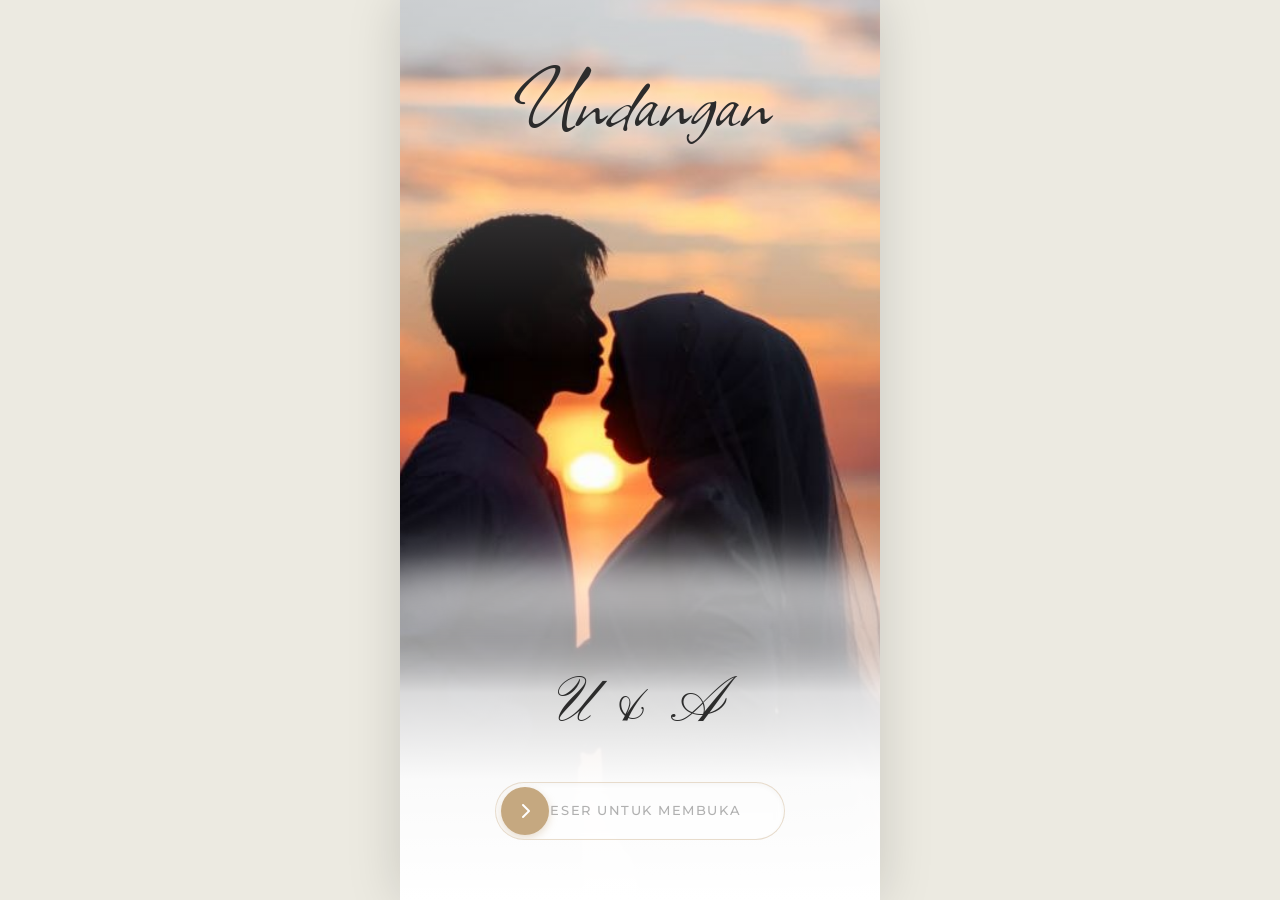
==== index.html @ cdc15b33 "Add files via upload" ====
<!DOCTYPE html>
<html lang="id">
<head>
  <meta charset="UTF-8">
  <meta name="viewport" content="width=device-width, initial-scale=1.0">
  <title>Undangan Pernikahan Ucil & Ainun</title>
  
  <!-- SEO Meta Tags -->
  <meta name="description" content="Undangan Pernikahan Digital Ucil & Ainun. Nuansa putih bersih, elegan, dan estetik.">
  <meta name="keywords" content="Undangan Digital, Pernikahan Ucil Ainun, Undangan Estetik, Undangan Mewah">
  <meta name="author" content="Antigravity">
  
  <!-- Google Fonts -->
  <link rel="preconnect" href="https://fonts.googleapis.com">
  <link rel="preconnect" href="https://fonts.gstatic.com" crossorigin>
  <link href="https://fonts.googleapis.com/css2?family=Allison&family=Cormorant+Garamond:ital,wght@0,300;0,400;0,500;0,600;0,700;1,400&family=Montserrat:wght@200;300;400;500;600&family=Pinyon+Script&display=swap" rel="stylesheet">
  
  <!-- FontAwesome Icons -->
  <link rel="stylesheet" href="https://cdnjs.cloudflare.com/ajax/libs/font-awesome/6.4.0/css/all.min.css">
  
  <!-- AOS CSS (Animate On Scroll) -->
  <link href="https://unpkg.com/aos@2.3.1/dist/aos.css" rel="stylesheet">
  
  <!-- Custom CSS -->
  <link rel="stylesheet" href="style.css">
</head>
<body>
  <div class="app-container">

    <!-- Background Music -->
  <audio id="bg-music" loop>
    <source src="https://cdn.pixabay.com/audio/2022/05/27/audio_1808b26d8b.mp3" type="audio/mp3">
    Browser Anda tidak mendukung elemen audio.
  </audio>

  <!-- Floating Music Toggle Button -->
  <button id="music-toggle" class="music-btn hidden" aria-label="Mute/Unmute Musik">
    <i class="fas fa-music"></i>
  </button>

  <!-- ==================== COVER 1 ==================== -->
  <div id="cover-1" class="cover-screen">
    <!-- Close-up Background Image (g11.jpg) -->
    <div class="cover-bg" style="background-image: url('g11.jpg');"></div>
    <div class="cover-overlay-top"></div>
    
    <div class="cover-content-top">
      <h1 class="brittany-text animate-fade-in">Undangan</h1>
    </div>
    
    <!-- White Transparent Blur Bottom Sheet -->
    <div class="cover-bottom-sheet">
      <div class="initials-container">
        <h2 class="serif-text-initials">U & A</h2>
      </div>
      <div class="swipe-container">
        <div class="swipe-track" id="swipe-track">
          <div class="swipe-handle" id="swipe-handle">
            <i class="fas fa-chevron-right"></i>
          </div>
          <span class="swipe-text">Geser untuk membuka</span>
        </div>
      </div>
    </div>
  </div>

  <!-- ==================== COVER 2 ==================== -->
  <div id="cover-2" class="cover-screen hidden">
    <!-- Background Slideshow (g12.jpg, g13.jpg, g14.jpg) without transparent overlay -->
    <div class="cover-slideshow">
      <div class="cover-slide active" style="background-image: url('g12.jpg');"></div>
      <div class="cover-slide" style="background-image: url('g13.jpg');"></div>
      <div class="cover-slide" style="background-image: url('g14.jpg');"></div>
    </div>
    
    <div class="cover-content-full cover-2-content">
      <div class="cover-2-top">
        <span class="wedding-subtitle">THE WEDDING OF</span>
        <h1 class="wedding-title-serif">Ucil & Ainun</h1>
      </div>
      
      <div class="cover-2-bottom">
        <span class="guest-to">Kepada Yth. Bapak/Ibu/Saudara/i:</span>
        <h3 id="guest-name" class="guest-name-text-simple">Tamu Undangan</h3>
        
        <button id="btn-open-invitation" class="btn-primary btn-small animate-pulse-gentle">
          <i class="far fa-envelope-open"></i> Buka Undangan
        </button>
      </div>
    </div>
  </div>

  <!-- ==================== MAIN CONTENT ==================== -->
  <main id="main-invitation" class="main-container hidden">

    <!-- HERO SECTION (Elegant Transition Welcome Banner) -->
    <section class="hero-section">
      <div class="hero-bg" style="background-image: url('g12.jpg');"></div>
      <div class="hero-overlay"></div>
      <div class="hero-content" data-aos="fade-up" data-aos-duration="1500">
        <span class="hero-date">27 . 09 . 2026</span>
        <h2 class="hero-names">Ucil & Ainun</h2>
        <p class="hero-tagline">We Are Getting Married</p>
        <a href="#profile" class="scroll-down-indicator">
          <i class="fas fa-angle-double-down"></i>
        </a>
      </div>
    </section>

    <!-- SECTION 1: QUOTES -->
    <section class="section-padding quotes-section text-center">
      <div class="container-small">
        <div class="quotes-ornament" data-aos="fade-up">
          <i class="fas fa-quote-left gold-icon"></i>
        </div>
        <p class="quotes-arabic" data-aos="fade-up" data-aos-delay="100">
          وَمِنْ اٰيٰtِهٖٓ اَنْ خَلَقَ لَكُmْ مِّنْ اَنْفُسِكُmْ اَزْوَاجًا لِّتَسْكُنُوْٓا اِلَيْهَا وَجَعَلَ بَيْنَهُmْ مَّوَدَّةً وَّرَحْمَةً ۗ اِنَّ فِيْ ذٰلِكَ لَاٰيٰتٍ لِّقَوْmٍ يَّتَفَكَّرُوْنَ
        </p>
        <p class="quotes-translation" data-aos="fade-up" data-aos-delay="200">
          "Dan di antara tanda-tanda kekuasaan-Nya ialah Dia menciptakan untukmu isteri-isteri dari jenismu sendiri, supaya kamu cenderung dan merasa tenteram kepadanya, dan dijadikan-Nya diantaramu rasa kasih dan sayang. Sesungguhnya pada yang demikian itu benar-benar terdapat tanda-tanda bagi kaum yang berfikir."
        </p>
        <span class="quotes-author" data-aos="fade-up" data-aos-delay="300">QS. Ar-Rum: 21</span>
      </div>
    </section>

    <!-- SECTION 2: PROFIL MEMPELAI -->
    <section class="section-padding profile-section bg-light" id="profile">
      <div class="container">
        <div class="section-header text-center" data-aos="fade-up">
          <h2 class="serif-title">Mempelai</h2>
          <p class="section-subtitle">Assalamu’alaikum Warahmatullahi Wabarakatuh. Dengan memohon rahmat dan ridho Allah SWT, kami bermaksud mengundang Bapak/Ibu/Saudara/i ke acara pernikahan kami.</p>
        </div>

        <div class="row couple-row">
          <!-- GROOM -->
          <div class="col-couple" data-aos="fade-right" data-aos-duration="1200">
            <div class="couple-card">
              <div class="couple-img-wrapper">
                <img src="groom.jpg" alt="Mempelai Pria" class="couple-img">
              </div>
              <div class="couple-details text-center">
                <h3 class="couple-name">Ucil Pratama</h3>
                <p class="couple-parents">Putra Pertama dari:</p>
                <p class="parents-name">Bapak Junaidi & Ibu Sarah</p>
                <a href="#" class="social-link" aria-label="Instagram Groom"><i class="fab fa-instagram"></i> @ucil_pratama</a>
              </div>
            </div>
          </div>

          <!-- AMPERSAND DECORATION -->
          <div class="col-ampersand text-center" data-aos="zoom-in" data-aos-delay="300">
            <span class="ampersand">&</span>
          </div>

          <!-- BRIDE -->
          <div class="col-couple" data-aos="fade-left" data-aos-duration="1200">
            <div class="couple-card">
              <div class="couple-img-wrapper">
                <!-- Using g15.jpg as Bride Portrait -->
                <img src="g15.jpg" alt="Mempelai Wanita" class="couple-img">
              </div>
              <div class="couple-details text-center">
                <h3 class="couple-name">Ainun Lestari</h3>
                <p class="couple-parents">Putri Kedua dari:</p>
                <p class="parents-name">Bapak Hermawan & Ibu Aminah</p>
                <a href="#" class="social-link" aria-label="Instagram Bride"><i class="fab fa-instagram"></i> @ainun_lestari</a>
              </div>
            </div>
          </div>
        </div>
      </div>
    </section>

    <!-- SECTION 3: DETAIL ACARA -->
    <section class="section-padding event-section" id="event">
      <div class="container">
        <div class="section-header text-center" data-aos="fade-up">
          <h2 class="serif-title">Acara & Waktu</h2>
          <div class="gold-divider-small"></div>
        </div>

        <!-- COUNTDOWN -->
        <div class="countdown-container" data-aos="zoom-in" data-aos-duration="1000">
          <h3 class="countdown-title">Menuju Hari Bahagia</h3>
          <div class="countdown-grid" id="countdown-timer">
            <div class="countdown-box">
              <span class="number" id="days">00</span>
              <span class="label">Hari</span>
            </div>
            <div class="countdown-box">
              <span class="number" id="hours">00</span>
              <span class="label">Jam</span>
            </div>
            <div class="countdown-box">
              <span class="number" id="minutes">00</span>
              <span class="label">Menit</span>
            </div>
            <div class="countdown-box">
              <span class="number" id="seconds">00</span>
              <span class="label">Detik</span>
            </div>
          </div>
        </div>

        <div class="row event-row">
          <!-- AKAD NIKAH -->
          <div class="col-event" data-aos="fade-up" data-aos-delay="100">
            <div class="event-card">
              <div class="event-icon">
                <i class="fas fa-heart"></i>
              </div>
              <h3 class="event-title">Akad Nikah</h3>
              <div class="event-line"></div>
              
              <div class="event-info-item">
                <i class="far fa-calendar-alt"></i>
                <span>Minggu, 27 September 2026</span>
              </div>
              
              <div class="event-info-item">
                <i class="far fa-clock"></i>
                <span>08.00 - 10.00 WIB</span>
              </div>
              
              <div class="event-info-item">
                <i class="fas fa-map-marker-alt"></i>
                <span>Masjid Agung Baiturrahman<br>Jl. Melati No. 45, Jakarta Pusat</span>
              </div>
              
              <div class="event-buttons">
                <a href="https://maps.app.goo.gl/u5K84XN7aQZ13B8v9" target="_blank" rel="noopener noreferrer" class="btn-outline">
                  <i class="fas fa-map-marked-alt"></i> Peta Google
                </a>
              </div>
            </div>
          </div>

          <!-- RESEPSI PERNIKAHAN -->
          <div class="col-event" data-aos="fade-up" data-aos-delay="200">
            <div class="event-card featured">
              <div class="event-icon">
                <i class="fas fa-ring"></i>
              </div>
              <h3 class="event-title">Resepsi</h3>
              <div class="event-line"></div>
              
              <div class="event-info-item">
                <i class="far fa-calendar-alt"></i>
                <span>Minggu, 27 September 2026</span>
              </div>
              
              <div class="event-info-item">
                <i class="far fa-clock"></i>
                <span>11.00 - 16.00 WIB</span>
              </div>
              
              <div class="event-info-item">
                <i class="fas fa-map-marker-alt"></i>
                <span>Grand Ballroom Elegant Mansion<br>Jl. Senopati Raya No. 12, Jakarta Selatan</span>
              </div>
              
              <div class="event-buttons">
                <a href="https://maps.app.goo.gl/u5K84XN7aQZ13B8v9" target="_blank" rel="noopener noreferrer" class="btn-primary-event">
                  <i class="fas fa-map-marked-alt"></i> Peta Google
                </a>
                <a href="https://calendar.google.com/calendar/render?action=TEMPLATE&text=Pernikahan+Ucil+%26+Ainun&dates=20260927T010000Z/20260927T090000Z&details=Selamat+datang+di+pernikahan+kami&location=Grand+Ballroom+Elegant+Mansion" target="_blank" class="btn-outline-event">
                  <i class="far fa-calendar-plus"></i> Ingatkan Saya
                </a>
              </div>
            </div>
          </div>
        </div>
      </div>
    </section>

    <!-- SECTION 4: GALERI FOTO ESTETIK -->
    <section class="section-padding gallery-section bg-light" id="gallery">
      <div class="container">
        <div class="section-header text-center" data-aos="fade-up">
          <h2 class="serif-title">Galeri Bahagia</h2>
          <p class="section-subtitle">Momen manis sebelum hari bahagia kami</p>
        </div>

        <!-- MASONRY GRID GALLERY -->
        <div class="gallery-grid">
          <!-- g1.jpg -->
          <div class="gallery-item" data-aos="zoom-in" data-aos-delay="100">
            <img src="g1.jpg" alt="Foto Galeri 1" class="gallery-img">
            <div class="gallery-overlay">
              <i class="fas fa-search-plus"></i>
            </div>
          </div>
          <!-- g2.jpg -->
          <div class="gallery-item" data-aos="zoom-in" data-aos-delay="200">
            <img src="g2.jpg" alt="Foto Galeri 2" class="gallery-img">
            <div class="gallery-overlay">
              <i class="fas fa-search-plus"></i>
            </div>
          </div>
          <!-- g3.jpg -->
          <div class="gallery-item" data-aos="zoom-in" data-aos-delay="300">
            <img src="g3.jpg" alt="Foto Galeri 3" class="gallery-img">
            <div class="gallery-overlay">
              <i class="fas fa-search-plus"></i>
            </div>
          </div>
          <!-- g4.jpg -->
          <div class="gallery-item" data-aos="zoom-in" data-aos-delay="100">
            <img src="g4.jpg" alt="Foto Galeri 4" class="gallery-img">
            <div class="gallery-overlay">
              <i class="fas fa-search-plus"></i>
            </div>
          </div>
          <!-- g5.jpg -->
          <div class="gallery-item" data-aos="zoom-in" data-aos-delay="200">
            <img src="g5.jpg" alt="Foto Galeri 5" class="gallery-img">
            <div class="gallery-overlay">
              <i class="fas fa-search-plus"></i>
            </div>
          </div>
          <!-- g6.jpg -->
          <div class="gallery-item" data-aos="zoom-in" data-aos-delay="300">
            <img src="g6.jpg" alt="Foto Galeri 6" class="gallery-img">
            <div class="gallery-overlay">
              <i class="fas fa-search-plus"></i>
            </div>
          </div>
          <!-- g7.jpg -->
          <div class="gallery-item" data-aos="zoom-in" data-aos-delay="100">
            <img src="g7.jpg" alt="Foto Galeri 7" class="gallery-img">
            <div class="gallery-overlay">
              <i class="fas fa-search-plus"></i>
            </div>
          </div>
          <!-- g8.jpg -->
          <div class="gallery-item" data-aos="zoom-in" data-aos-delay="200">
            <img src="g8.jpg" alt="Foto Galeri 8" class="gallery-img">
            <div class="gallery-overlay">
              <i class="fas fa-search-plus"></i>
            </div>
          </div>
          <!-- g9.jpg -->
          <div class="gallery-item" data-aos="zoom-in" data-aos-delay="300">
            <img src="g9.jpg" alt="Foto Galeri 9" class="gallery-img">
            <div class="gallery-overlay">
              <i class="fas fa-search-plus"></i>
            </div>
          </div>
          <!-- g10.jpg -->
          <div class="gallery-item" data-aos="zoom-in" data-aos-delay="100">
            <img src="g10.jpg" alt="Foto Galeri 10" class="gallery-img">
            <div class="gallery-overlay">
              <i class="fas fa-search-plus"></i>
            </div>
          </div>
          <!-- g13.jpg -->
          <div class="gallery-item" data-aos="zoom-in" data-aos-delay="200">
            <img src="g13.jpg" alt="Foto Galeri 11" class="gallery-img">
            <div class="gallery-overlay">
              <i class="fas fa-search-plus"></i>
            </div>
          </div>
          <!-- g14.jpg -->
          <div class="gallery-item" data-aos="zoom-in" data-aos-delay="300">
            <img src="g14.jpg" alt="Foto Galeri 12" class="gallery-img">
            <div class="gallery-overlay">
              <i class="fas fa-search-plus"></i>
            </div>
          </div>
        </div>
      </div>
    </section>

    <!-- LIGHTBOX MODAL FOR GALLERY -->
    <div id="lightbox" class="lightbox-modal">
      <span class="lightbox-close">&times;</span>
      <img class="lightbox-content" id="lightbox-img" src="" alt="Lightbox Zoomed Photo">
      <div id="lightbox-caption" class="lightbox-caption"></div>
    </div>

    <!-- SECTION 5: WEDDING GIFT (DOMPET DIGITAL) -->
    <section class="section-padding gift-section bg-white" id="gift">
      <div class="container">
        <div class="section-header text-center" data-aos="fade-up">
          <h2 class="serif-title">Kado Digital</h2>
          <p class="section-subtitle">Doa restu Anda merupakan karunia terindah. Namun jika Anda ingin memberikan tanda kasih secara digital, Anda dapat mentransfer ke rekening di bawah ini.</p>
        </div>

        <div class="gift-row" data-aos="fade-up" data-aos-duration="1000">
          <!-- CARD BCA -->
          <div class="gift-card">
            <div class="bank-logo-wrapper">
              <span class="bank-name">BCA</span>
            </div>
            <p class="card-number" id="acc-bca">123-4567-890</p>
            <p class="card-holder">a.n. Ucil Pratama</p>
            <button class="btn-copy" onclick="copyAccountNumber('acc-bca', this)">
              <i class="far fa-copy"></i> Salin Rekening
            </button>
          </div>

          <!-- CARD MANDIRI -->
          <div class="gift-card">
            <div class="bank-logo-wrapper">
              <span class="bank-name">MANDIRI</span>
            </div>
            <p class="card-number" id="acc-mandiri">987-6543-210</p>
            <p class="card-holder">a.n. Ainun Lestari</p>
            <button class="btn-copy" onclick="copyAccountNumber('acc-mandiri', this)">
              <i class="far fa-copy"></i> Salin Rekening
            </button>
          </div>
        </div>
      </div>
    </section>

    <!-- SECTION 6: RSVP & BUKU UCAPAN (GUESTBOOK) -->
    <section class="section-padding guestbook-section bg-light" id="rsvp">
      <div class="container-small">
        <div class="section-header text-center" data-aos="fade-up">
          <h2 class="serif-title">RSVP & Ucapan</h2>
          <p class="section-subtitle">Mohon konfirmasi kehadiran Anda dan berikan ucapan serta doa restu terbaik untuk kami.</p>
        </div>

        <!-- RSVP Form Card -->
        <div class="rsvp-card-form" data-aos="fade-up">
          <form id="rsvp-form">
            <div class="form-group">
              <label for="input-name">Nama Lengkap</label>
              <input type="text" id="input-name" required placeholder="Masukkan nama Anda">
            </div>

            <div class="form-group">
              <label for="input-status">Konfirmasi Kehadiran</label>
              <select id="input-status" required>
                <option value="" disabled selected>Pilih status kehadiran</option>
                <option value="Hadir">Saya akan Hadir</option>
                <option value="Tidak Hadir">Maaf, tidak bisa hadir</option>
                <option value="Masih Ragu">Masih ragu-ragu</option>
              </select>
            </div>

            <div class="form-group">
              <label for="input-message">Ucapan & Doa Restu</label>
              <textarea id="input-message" rows="4" required placeholder="Tuliskan ucapan dan doa terbaik Anda..."></textarea>
            </div>

            <button type="submit" class="btn-primary w-100">
              <i class="far fa-paper-plane"></i> Kirim Ucapan
            </button>
          </form>
        </div>

        <!-- Wishes List Container -->
        <div class="wishes-wrapper" data-aos="fade-up" data-aos-delay="200">
          <h3 class="wishes-title">Doa & Ucapan Tamu (<span id="wish-count">0</span>)</h3>
          <div class="wishes-list" id="wishes-list-container">
            <!-- Dynamic elements loaded via JS -->
            <div class="wish-item empty-state text-center py-4">
              <p class="text-muted">Belum ada ucapan. Jadilah yang pertama!</p>
            </div>
          </div>
        </div>
      </div>
    </section>

    <!-- FOOTER -->
    <footer class="footer-section bg-white text-center">
      <div class="container-small">
        <h2 class="brittany-text footer-brand">Ucil & Ainun</h2>
        <p class="footer-thanks">Terima kasih atas doa restu Anda.</p>
        
        <div class="gold-divider-small my-4"></div>
        
        <p class="copyright">&copy; 2026 Ucil & Ainun. All Rights Reserved.</p>
        <p class="created-by">Created with <i class="fas fa-heart text-danger"></i> for UCIL & AINUN</p>
      </div>
    </footer>

  </main>
  </div>

  <!-- AOS JS -->
  <script src="https://unpkg.com/aos@2.3.1/dist/aos.js"></script>
  
  <!-- Custom JS -->
  <script src="script.js"></script>
</body>
</html>
---- style.css ----
/* ==========================================================================
   DESIGN SYSTEM & VARIABLES
   ========================================================================== */
:root {
  /* Colors */
  --bg-primary: #FFFFFF;
  --bg-secondary: #FAF9F6; /* Soft Off-White/Cream */
  --text-dark: #2C2C2C;
  --text-muted: #6B6B6B;
  --gold-primary: #C5A880; /* Soft luxury gold */
  --gold-light: #E5D5C0;
  --gold-dark: #A5845C;
  --white-translucent: rgba(255, 255, 255, 0.45);
  --border-light: rgba(255, 255, 255, 0.5);
  
  /* Fonts */
  --font-serif: 'Cormorant Garamond', Georgia, serif;
  --font-sans: 'Montserrat', -apple-system, BlinkMacSystemFont, "Segoe UI", Roboto, sans-serif;
  --font-script: 'Allison', cursive;
  --font-signature: 'Pinyon Script', cursive;

  /* Layout */
  --container-width: 1140px;
  --container-small-width: 720px;
  
  /* Shadow & Blur */
  --blur-default: blur(15px);
  --shadow-soft: 0 10px 30px rgba(0, 0, 0, 0.03);
  --shadow-medium: 0 15px 40px rgba(0, 0, 0, 0.06);
}

/* ==========================================================================
   RESET & BASE STYLES
   ========================================================================== */
*, *::before, *::after {
  box-sizing: border-box;
  margin: 0;
  padding: 0;
}

html {
  scroll-behavior: smooth;
  font-size: 16px;
}

body {
  font-family: var(--font-sans);
  background-color: #ECEAE1; /* Desktop backdrop */
  color: var(--text-dark);
  line-height: 1.6;
  overflow-x: hidden;
  -webkit-font-smoothing: antialiased;
  display: flex;
  justify-content: center;
  align-items: flex-start;
  min-height: 100vh;
  min-height: 100dvh;
}

.app-container {
  position: relative;
  width: 100%;
  max-width: 480px; /* Constrained portrait Android frame */
  min-height: 100vh;
  min-height: 100dvh;
  background-color: var(--bg-primary);
  box-shadow: 0 0 50px rgba(0, 0, 0, 0.15);
  display: flex;
  flex-direction: column;
  overflow-x: hidden;
}

img {
  max-width: 100%;
  height: auto;
  display: block;
}

h1, h2, h3, h4, h5, h6 {
  font-family: var(--font-serif);
  font-weight: 500;
  color: var(--text-dark);
}

a {
  text-decoration: none;
  color: inherit;
}

/* Scrollbar Customization */
::-webkit-scrollbar {
  width: 8px;
}
::-webkit-scrollbar-track {
  background: var(--bg-secondary);
}
::-webkit-scrollbar-thumb {
  background: var(--gold-light);
  border-radius: 4px;
}
::-webkit-scrollbar-thumb:hover {
  background: var(--gold-primary);
}

/* ==========================================================================
   UTILITY CLASSES
   ========================================================================== */
.container {
  width: 100%;
  max-width: var(--container-width);
  margin: 0 auto;
  padding: 0 24px;
}

.container-small {
  width: 100%;
  max-width: var(--container-small-width);
  margin: 0 auto;
  padding: 0 24px;
}

.section-padding {
  padding: 100px 0;
}

.text-center {
  text-align: center;
}

.bg-light {
  background-color: var(--bg-secondary);
}

.gold-icon {
  color: var(--gold-primary);
}

.hidden {
  display: none !important;
}

.w-100 {
  width: 100%;
}

.py-4 {
  padding-top: 1.5rem;
  padding-bottom: 1.5rem;
}

.my-4 {
  margin-top: 1.5rem;
  margin-bottom: 1.5rem;
}

.text-muted {
  color: var(--text-muted);
}

/* ==========================================================================
   FONTS STYLING
   ========================================================================== */
.brittany-text {
  font-family: var(--font-script);
  font-size: 5.8rem; /* Enlarged 'Undangan' signature text */
  font-weight: normal;
  color: var(--text-dark);
  line-height: 1;
  text-shadow: 0 2px 10px rgba(255, 255, 255, 0.4);
}

.serif-text-initials {
  font-family: var(--font-signature); /* Pinyon Script (Elegant luxury calligraphy) */
  font-size: 4rem; /* Enlarged font size */
  font-weight: normal;
  color: var(--text-dark); /* Elegant soft black color for high readability */
  text-shadow: 0 1px 3px rgba(0, 0, 0, 0.02);
  letter-spacing: normal;
}

.serif-title {
  font-size: 2.4rem; /* Mobile-optimized portrait size */
  font-weight: 400;
  letter-spacing: 0.05em;
  margin-bottom: 15px;
  color: var(--text-dark);
  text-transform: capitalize;
}

/* ==========================================================================
   TRANSITION SCREENS (COVERS)
   ========================================================================== */
.cover-screen {
  position: absolute; /* Relative to app-container */
  top: 0;
  left: 0;
  width: 100%;
  height: 100dvh;
  z-index: 999;
  overflow: hidden;
  display: flex;
  flex-direction: column;
  justify-content: space-between;
  transition: transform 1s cubic-bezier(0.85, 0, 0.15, 1), opacity 1s ease;
}

.cover-bg {
  position: absolute;
  top: 0;
  left: 0;
  width: 100%;
  height: 100%;
  background-size: cover;
  background-position: center;
  z-index: 1;
  transform: scale(1.35); /* Zoomed/Enlarged by default for close-up view */
  transform-origin: center;
  transition: transform 12s ease-in-out;
}

.cover-screen:hover .cover-bg {
  transform: scale(1.45); /* Soft panning hover zoom */
}

#cover-1 .cover-bg {
  background-position: center; 
  transform: translateY(-12%) scale(1.7); /* Shift the entire image element upward */
  transform-origin: center;
}

#cover-1:hover .cover-bg {
  transform: translateY(-12%) scale(1.8); /* Keep the vertical shift on hover zoom */
}

/* Cover 1 Specific Overlays */
.cover-overlay-top {
  position: absolute;
  top: 0;
  left: 0;
  width: 100%;
  height: 40%;
  background: linear-gradient(to bottom, rgba(255, 255, 255, 0.45) 0%, rgba(255, 255, 255, 0) 100%);
  z-index: 2;
  pointer-events: none;
}

.cover-content-top {
  position: relative;
  z-index: 3;
  width: 100%;
  text-align: center;
  padding-top: 6vh; /* Raised 'Undangan' text further up */
}

.cover-bottom-sheet {
  position: relative;
  z-index: 3;
  width: 100%;
  /* Soft transparent cloud gradient at the bottom */
  background: linear-gradient(to top, 
    rgba(255, 255, 255, 1) 0%, 
    rgba(255, 255, 255, 0.98) 35%, 
    rgba(255, 255, 255, 0.85) 60%, 
    rgba(255, 255, 255, 0.4) 80%, 
    rgba(255, 255, 255, 0) 100%
  );
  display: flex;
  flex-direction: column;
  align-items: center;
  justify-content: center;
  padding: 100px 24px 60px 24px; /* Generous padding-top for soft cloud blend */
}

/* Fluffy cloud bubble overlay */
.cover-bottom-sheet::before {
  content: "";
  position: absolute;
  top: 0;
  left: -10%;
  width: 120%;
  height: 70px;
  background: rgba(255, 255, 255, 0.7);
  filter: blur(28px);
  border-radius: 50% 50% 0 0;
  z-index: -1;
}

.initials-container {
  margin-bottom: 25px;
}

/* Swipe Lock Slider styling */
.swipe-container {
  width: 290px;
  height: 58px;
}

.swipe-track {
  width: 100%;
  height: 100%;
  background: rgba(255, 255, 255, 0.5);
  border: 1px solid rgba(197, 168, 128, 0.4);
  border-radius: 50px;
  position: relative;
  display: flex;
  align-items: center;
  justify-content: center;
  backdrop-filter: blur(5px);
  -webkit-backdrop-filter: blur(5px);
  box-shadow: inset 0 2px 5px rgba(0, 0, 0, 0.03);
  overflow: hidden;
}

.swipe-handle {
  width: 48px;
  height: 48px;
  background: var(--gold-primary);
  color: #FFFFFF;
  border-radius: 50%;
  display: flex;
  align-items: center;
  justify-content: center;
  position: absolute;
  left: 5px;
  cursor: grab;
  z-index: 10;
  box-shadow: 0 3px 8px rgba(197, 168, 128, 0.4);
  transition: transform 0.1s ease, background-color 0.3s;
}

.swipe-handle:active {
  cursor: grabbing;
  background-color: var(--gold-dark);
}

.swipe-text {
  font-size: 0.8rem;
  font-weight: 500;
  letter-spacing: 0.12em;
  color: var(--text-dark);
  text-transform: uppercase;
  user-select: none;
  pointer-events: none;
  transition: opacity 0.2s;
  mix-blend-mode: overlay;
  opacity: 0.75;
}

/* Cover 2 Slideshow */
.cover-slideshow {
  position: absolute;
  top: 0;
  left: 0;
  width: 100%;
  height: 100%;
  z-index: 1;
  overflow: hidden;
}

.cover-slide {
  position: absolute;
  top: 0;
  left: 0;
  width: 100%;
  height: 100%;
  background-size: cover;
  background-position: center;
  opacity: 0;
  transition: opacity 1.5s ease-in-out;
  z-index: 1;
}

.cover-slide.active {
  opacity: 1;
  z-index: 2;
  animation: kenburns 12s infinite ease-in-out;
}

@keyframes kenburns {
  0% { transform: scale(1.0) translate(0, 0); }
  50% { transform: scale(1.08) translate(0.5%, -0.5%); }
  100% { transform: scale(1.0) translate(0, 0); }
}

/* Layout Cover 2 */
.cover-2-content {
  position: relative;
  z-index: 3;
  width: 100%;
  height: 100%;
  display: flex;
  flex-direction: column;
  align-items: center;
  justify-content: space-between !important;
  padding: 60px 24px 30px 24px !important; /* Pushed bottom padding down to 30px */
  text-align: center;
  color: #FFFFFF;
  text-shadow: 0 2px 10px rgba(0, 0, 0, 0.7);
}

.cover-2-top {
  margin-top: 10px;
  width: 100%;
}

.cover-2-bottom {
  margin-bottom: 0px; /* Pushed all the way to the bottom */
  width: 100%;
  display: flex;
  flex-direction: column;
  align-items: center;
}

.wedding-subtitle {
  font-size: 0.9rem;
  letter-spacing: 0.25em;
  color: var(--gold-primary);
  font-weight: 500;
  margin-bottom: 15px;
  display: block;
}

.wedding-title-serif {
  font-family: var(--font-serif);
  font-style: italic; /* Elegant aesthetic italic */
  font-size: 3rem; /* Enlarged and aesthetic size */
  font-weight: 300;
  letter-spacing: 0.03em;
  color: #FFFFFF;
  margin-top: 10px;
  display: block;
}

.guest-to {
  font-size: 0.8rem;
  color: rgba(255, 255, 255, 0.85);
  letter-spacing: 0.08em;
  text-transform: uppercase;
  display: block;
}

.guest-name-text-simple {
  font-family: var(--font-serif);
  font-size: 1.4rem; /* Smaller size as requested */
  font-weight: 400;
  color: #FFFFFF;
  margin: 5px 0 25px 0;
  letter-spacing: 0.05em;
  display: block;
}

.btn-small {
  padding: 10px 22px !important;
  font-size: 0.72rem !important;
  letter-spacing: 0.1em !important;
}

/* Slide out animation for covers */
.slide-up-exit {
  transform: translateY(-100%);
  pointer-events: none;
}

/* ==========================================================================
   BUTTONS
   ========================================================================== */
.btn-primary {
  background-color: var(--gold-primary);
  color: #FFFFFF;
  border: 1px solid var(--gold-primary);
  padding: 14px 32px;
  font-size: 0.85rem;
  font-weight: 500;
  letter-spacing: 0.15em;
  text-transform: uppercase;
  border-radius: 50px;
  cursor: pointer;
  box-shadow: 0 4px 15px rgba(197, 168, 128, 0.3);
  transition: all 0.3s ease;
  display: inline-flex;
  align-items: center;
  gap: 10px;
}

.btn-primary:hover {
  background-color: var(--gold-dark);
  border-color: var(--gold-dark);
  transform: translateY(-2px);
  box-shadow: 0 6px 20px rgba(197, 168, 128, 0.4);
}

.btn-primary:active {
  transform: translateY(0);
}

.btn-outline {
  background-color: transparent;
  color: var(--gold-primary);
  border: 1px solid var(--gold-primary);
  padding: 12px 28px;
  font-size: 0.8rem;
  font-weight: 500;
  letter-spacing: 0.12em;
  text-transform: uppercase;
  border-radius: 50px;
  cursor: pointer;
  transition: all 0.3s ease;
  display: inline-flex;
  align-items: center;
  gap: 8px;
}

.btn-outline:hover {
  background-color: var(--gold-primary);
  color: #FFFFFF;
  transform: translateY(-2px);
}

/* Event Specific Buttons */
.btn-primary-event {
  background-color: var(--gold-primary);
  color: #FFFFFF;
  border: 1px solid var(--gold-primary);
  padding: 10px 24px;
  font-size: 0.75rem;
  font-weight: 500;
  letter-spacing: 0.1em;
  text-transform: uppercase;
  border-radius: 50px;
  cursor: pointer;
  transition: all 0.3s ease;
  display: inline-flex;
  align-items: center;
  gap: 6px;
}

.btn-primary-event:hover {
  background-color: var(--gold-dark);
  border-color: var(--gold-dark);
  transform: translateY(-2px);
}

.btn-outline-event {
  background-color: transparent;
  color: var(--gold-primary);
  border: 1px solid var(--gold-primary);
  padding: 10px 24px;
  font-size: 0.75rem;
  font-weight: 500;
  letter-spacing: 0.1em;
  text-transform: uppercase;
  border-radius: 50px;
  cursor: pointer;
  transition: all 0.3s ease;
  display: inline-flex;
  align-items: center;
  gap: 6px;
}

.btn-outline-event:hover {
  background-color: var(--gold-primary);
  color: #FFFFFF;
  transform: translateY(-2px);
}

/* Floating Music Button */
.music-btn {
  position: fixed;
  bottom: 25px;
  right: 25px;
  z-index: 99;
  width: 48px;
  height: 48px;
  border-radius: 50%;
  background: var(--white-translucent);
  border: 1px solid var(--border-light);
  color: var(--gold-primary);
  font-size: 1.1rem;
  cursor: pointer;
  display: flex;
  align-items: center;
  justify-content: center;
  box-shadow: 0 4px 15px rgba(0, 0, 0, 0.08);
  backdrop-filter: blur(8px);
  -webkit-backdrop-filter: blur(8px);
  transition: all 0.3s ease;
}

.music-btn:hover {
  background: var(--gold-primary);
  color: #FFFFFF;
  transform: scale(1.1);
}

.music-btn.playing {
  animation: rotate 6s linear infinite;
}

/* ==========================================================================
   HERO SECTION
   ========================================================================== */
.hero-section {
  position: relative;
  height: 100vh;
  width: 100%;
  display: flex;
  align-items: center;
  justify-content: center;
  overflow: hidden;
}

.hero-bg {
  position: absolute;
  top: 0;
  left: 0;
  width: 100%;
  height: 100%;
  background-size: cover;
  background-position: center;
  z-index: 1;
}

.hero-overlay {
  position: absolute;
  top: 0;
  left: 0;
  width: 100%;
  height: 100%;
  background: linear-gradient(to bottom, rgba(255, 255, 255, 0.4) 0%, rgba(255, 255, 255, 0.7) 100%);
  z-index: 2;
}

.hero-content {
  position: relative;
  z-index: 3;
  text-align: center;
  color: var(--text-dark);
  padding: 0 24px;
}

.hero-date {
  font-size: 0.95rem;
  font-weight: 500;
  letter-spacing: 0.3em;
  color: var(--gold-primary);
  display: block;
  margin-bottom: 20px;
}

.hero-names {
  font-size: 3rem; /* Mobile-optimized portrait size */
  font-weight: 300;
  letter-spacing: 0.03em;
  margin-bottom: 15px;
  line-height: 1.1;
}

.hero-tagline {
  font-size: 0.85rem;
  letter-spacing: 0.25em;
  text-transform: uppercase;
  color: var(--text-muted);
}

.scroll-down-indicator {
  position: absolute;
  bottom: 40px;
  left: 50%;
  transform: translateX(-50%);
  color: var(--gold-primary);
  font-size: 1.5rem;
  animation: float 2s ease-in-out infinite;
  cursor: pointer;
}

/* ==========================================================================
   SECTION 1: QUOTES
   ========================================================================== */
.quotes-section {
  background-color: var(--bg-primary);
  border-bottom: 1px solid #F0EFEA;
}

.quotes-ornament {
  margin-bottom: 25px;
}

.quotes-ornament i {
  font-size: 2.2rem;
  opacity: 0.6;
}

.quotes-arabic {
  font-size: 1.7rem;
  font-weight: normal;
  margin-bottom: 25px;
  line-height: 2.2;
  color: #4A4A4A;
  direction: rtl;
  font-family: Arial, sans-serif;
  padding: 0 20px;
}

.quotes-translation {
  font-size: 0.95rem;
  font-style: italic;
  color: var(--text-muted);
  max-width: 600px;
  margin: 0 auto 20px auto;
  line-height: 1.8;
}

.quotes-author {
  font-size: 0.85rem;
  font-weight: 600;
  letter-spacing: 0.1em;
  color: var(--gold-primary);
  text-transform: uppercase;
}

/* ==========================================================================
   SECTION 2: PROFILE MEMPELAI
   ========================================================================== */
.section-header {
  max-width: 650px;
  margin: 0 auto 70px auto;
  padding: 0 24px;
}

.section-subtitle {
  font-size: 0.88rem;
  color: var(--text-muted);
  line-height: 1.7;
}

.couple-row {
  display: flex;
  align-items: center;
  justify-content: center;
  flex-wrap: wrap;
  gap: 30px;
}

.col-couple {
  flex: 1 1 350px;
  max-width: 380px;
}

.col-ampersand {
  flex: 0 0 100px;
}

.ampersand {
  font-family: var(--font-serif);
  font-size: 4rem;
  font-weight: 300;
  color: var(--gold-light);
  line-height: 1;
}

.couple-card {
  background: var(--bg-primary);
  border: 1px solid rgba(0, 0, 0, 0.03);
  border-radius: 16px;
  overflow: hidden;
  box-shadow: var(--shadow-soft);
  transition: transform 0.4s ease, box-shadow 0.4s ease;
}

.couple-card:hover {
  transform: translateY(-5px);
  box-shadow: var(--shadow-medium);
}

.couple-img-wrapper {
  width: 100%;
  aspect-ratio: 4/5;
  overflow: hidden;
  position: relative;
}

.couple-img {
  width: 100%;
  height: 100%;
  object-fit: cover;
  transition: transform 0.8s ease;
}

.couple-card:hover .couple-img {
  transform: scale(1.04);
}

.couple-details {
  padding: 30px 24px;
}

.couple-name {
  font-family: var(--font-serif);
  font-size: 2rem;
  font-weight: 500;
  margin-bottom: 10px;
  letter-spacing: 0.01em;
}

.couple-parents {
  font-size: 0.8rem;
  color: var(--text-muted);
  text-transform: uppercase;
  letter-spacing: 0.05em;
  margin-bottom: 5px;
}

.parents-name {
  font-size: 0.9rem;
  font-weight: 500;
  color: var(--text-dark);
  margin-bottom: 20px;
}

.social-link {
  display: inline-flex;
  align-items: center;
  gap: 6px;
  font-size: 0.8rem;
  color: var(--gold-primary);
  font-weight: 500;
  padding: 6px 16px;
  border-radius: 30px;
  border: 1px solid rgba(197, 168, 128, 0.2);
  transition: all 0.3s ease;
}

.social-link:hover {
  background: var(--gold-primary);
  color: #FFFFFF;
  border-color: var(--gold-primary);
}

/* ==========================================================================
   SECTION 3: DETAIL ACARA (WAKTU & TEMPAT)
   ========================================================================== */
.event-section {
  background-image: linear-gradient(rgba(255, 255, 255, 0.9), rgba(255, 255, 255, 0.9)), url('g13.jpg');
  background-size: cover;
  background-position: center;
  background-attachment: fixed;
}

.gold-divider-small {
  width: 60px;
  height: 2px;
  background-color: var(--gold-primary);
  margin: 15px auto 0 auto;
}

/* Countdown Clock */
.countdown-container {
  max-width: 600px;
  margin: 0 auto 60px auto;
  background: rgba(255, 255, 255, 0.55);
  border: 1px solid var(--border-light);
  backdrop-filter: blur(10px);
  -webkit-backdrop-filter: blur(10px);
  padding: 30px;
  border-radius: 16px;
  box-shadow: var(--shadow-soft);
  text-align: center;
}

.countdown-title {
  font-size: 1.1rem;
  letter-spacing: 0.15em;
  text-transform: uppercase;
  color: var(--gold-primary);
  margin-bottom: 20px;
  font-weight: 500;
}

.countdown-grid {
  display: flex;
  justify-content: center;
  gap: 15px;
}

.countdown-box {
  flex: 1;
  max-width: 90px;
  background: var(--bg-primary);
  border: 1px solid rgba(197, 168, 128, 0.15);
  padding: 12px;
  border-radius: 12px;
  box-shadow: 0 4px 10px rgba(0,0,0,0.02);
}

.countdown-box .number {
  font-family: var(--font-serif);
  font-size: 2.2rem;
  font-weight: 400;
  color: var(--text-dark);
  line-height: 1;
  display: block;
  margin-bottom: 4px;
}

.countdown-box .label {
  font-size: 0.72rem;
  text-transform: uppercase;
  letter-spacing: 0.1em;
  color: var(--text-muted);
  font-weight: 500;
}

/* Event Cards Layout */
.event-row {
  display: flex;
  justify-content: center;
  flex-wrap: wrap;
  gap: 30px;
  margin-top: 20px;
}

.col-event {
  flex: 1 1 350px;
  max-width: 450px;
}

.event-card {
  background: var(--bg-primary);
  border: 1px solid rgba(0, 0, 0, 0.03);
  padding: 45px 35px;
  border-radius: 16px;
  box-shadow: var(--shadow-soft);
  height: 100%;
  display: flex;
  flex-direction: column;
  align-items: center;
  text-align: center;
  position: relative;
  transition: transform 0.3s ease, box-shadow 0.3s ease;
}

.event-card:hover {
  transform: translateY(-5px);
  box-shadow: var(--shadow-medium);
}

.event-card.featured {
  border: 1px solid var(--gold-light);
  box-shadow: 0 15px 40px rgba(197, 168, 128, 0.08);
}

.event-card.featured::after {
  content: "REKOMENDASI";
  position: absolute;
  top: 15px;
  font-size: 0.65rem;
  font-weight: 600;
  letter-spacing: 0.15em;
  color: var(--gold-primary);
  border: 1px solid var(--gold-primary);
  padding: 3px 12px;
  border-radius: 20px;
}

.event-icon {
  width: 64px;
  height: 64px;
  border-radius: 50%;
  background: var(--bg-secondary);
  color: var(--gold-primary);
  display: flex;
  align-items: center;
  justify-content: center;
  font-size: 1.5rem;
  margin-bottom: 20px;
  border: 1px solid rgba(197, 168, 128, 0.15);
}

.event-card.featured .event-icon {
  background: rgba(197, 168, 128, 0.1);
  color: var(--gold-primary);
}

.event-title {
  font-size: 1.8rem;
  font-weight: 500;
  margin-bottom: 15px;
}

.event-line {
  width: 40px;
  height: 1px;
  background-color: var(--gold-primary);
  margin-bottom: 25px;
}

.event-info-item {
  display: flex;
  align-items: flex-start;
  gap: 12px;
  margin-bottom: 18px;
  text-align: left;
  width: 100%;
  max-width: 320px;
}

.event-info-item i {
  color: var(--gold-primary);
  font-size: 1rem;
  margin-top: 4px;
  flex-shrink: 0;
}

.event-info-item span {
  font-size: 0.85rem;
  color: var(--text-dark);
  line-height: 1.5;
}

.event-buttons {
  margin-top: auto;
  padding-top: 25px;
  display: flex;
  gap: 12px;
  flex-wrap: wrap;
  justify-content: center;
}

/* ==========================================================================
   SECTION 4: GALLERY
   ========================================================================== */
.gallery-grid {
  display: grid;
  grid-template-columns: repeat(auto-fill, minmax(280px, 1fr));
  gap: 16px;
  margin-top: 20px;
}

.gallery-item {
  position: relative;
  aspect-ratio: 1;
  overflow: hidden;
  border-radius: 12px;
  box-shadow: 0 4px 15px rgba(0,0,0,0.02);
  cursor: pointer;
}

.gallery-img {
  width: 100%;
  height: 100%;
  object-fit: cover;
  transition: transform 0.6s ease;
}

.gallery-overlay {
  position: absolute;
  top: 0;
  left: 0;
  width: 100%;
  height: 100%;
  background-color: rgba(255, 255, 255, 0.4);
  backdrop-filter: blur(4px);
  -webkit-backdrop-filter: blur(4px);
  display: flex;
  align-items: center;
  justify-content: center;
  opacity: 0;
  transition: opacity 0.3s ease;
}

.gallery-overlay i {
  font-size: 1.8rem;
  color: var(--gold-dark);
}

.gallery-item:hover .gallery-img {
  transform: scale(1.05);
}

.gallery-item:hover .gallery-overlay {
  opacity: 1;
}

/* Lightbox Modal */
.lightbox-modal {
  display: none;
  position: fixed;
  z-index: 9999;
  padding-top: 60px;
  left: 0;
  top: 0;
  width: 100%;
  height: 100%;
  overflow: auto;
  background-color: rgba(255, 255, 255, 0.95);
  backdrop-filter: blur(10px);
}

.lightbox-content {
  margin: auto;
  display: block;
  width: 80%;
  max-width: 800px;
  max-height: 80vh;
  object-fit: contain;
  animation: zoom 0.3s ease-out;
  border-radius: 8px;
  box-shadow: 0 10px 40px rgba(0, 0, 0, 0.1);
}

.lightbox-close {
  position: absolute;
  top: 25px;
  right: 35px;
  color: var(--text-dark);
  font-size: 40px;
  font-weight: 300;
  transition: 0.3s;
  cursor: pointer;
}

.lightbox-close:hover {
  color: var(--gold-primary);
}

.lightbox-caption {
  margin: auto;
  display: block;
  width: 80%;
  max-width: 800px;
  text-align: center;
  color: var(--text-dark);
  padding: 15px 0;
  font-size: 0.9rem;
  font-family: var(--font-serif);
  letter-spacing: 0.05em;
}

/* ==========================================================================
   SECTION 5: GIFT SECTION
   ========================================================================== */
.gift-row {
  display: flex;
  justify-content: center;
  flex-wrap: wrap;
  gap: 30px;
  margin-top: 20px;
}

.gift-card {
  flex: 1 1 300px;
  max-width: 380px;
  background: var(--bg-secondary);
  border: 1px solid rgba(197, 168, 128, 0.15);
  padding: 40px 30px;
  border-radius: 16px;
  text-align: center;
  box-shadow: var(--shadow-soft);
  transition: transform 0.3s ease;
}

.gift-card:hover {
  transform: translateY(-3px);
}

.bank-logo-wrapper {
  margin-bottom: 20px;
}

.bank-name {
  font-family: var(--font-serif);
  font-size: 1.6rem;
  font-weight: 700;
  letter-spacing: 0.05em;
  color: var(--gold-primary);
}

.card-number {
  font-size: 1.3rem;
  font-weight: 600;
  letter-spacing: 0.05em;
  color: var(--text-dark);
  margin-bottom: 5px;
}

.card-holder {
  font-size: 0.85rem;
  color: var(--text-muted);
  margin-bottom: 25px;
}

.btn-copy {
  background-color: var(--bg-primary);
  color: var(--text-dark);
  border: 1px solid rgba(197, 168, 128, 0.3);
  padding: 10px 20px;
  font-size: 0.78rem;
  font-weight: 500;
  letter-spacing: 0.05em;
  border-radius: 30px;
  cursor: pointer;
  display: inline-flex;
  align-items: center;
  gap: 8px;
  transition: all 0.3s ease;
}

.btn-copy:hover {
  border-color: var(--gold-primary);
  color: var(--gold-primary);
  background-color: rgba(197, 168, 128, 0.05);
}

/* ==========================================================================
   SECTION 6: RSVP & BOOK OF WISHES (GUESTBOOK)
   ========================================================================== */
.rsvp-card-form {
  background: var(--bg-primary);
  border: 1px solid rgba(0, 0, 0, 0.03);
  padding: 45px;
  border-radius: 16px;
  box-shadow: var(--shadow-soft);
  margin-bottom: 60px;
}

.form-group {
  margin-bottom: 24px;
  text-align: left;
}

.form-group label {
  display: block;
  font-size: 0.78rem;
  font-weight: 600;
  letter-spacing: 0.08em;
  text-transform: uppercase;
  color: var(--text-dark);
  margin-bottom: 8px;
}

.form-group input,
.form-group select,
.form-group textarea {
  width: 100%;
  padding: 14px 18px;
  border: 1px solid #E0DFD5;
  background-color: var(--bg-secondary);
  border-radius: 8px;
  font-family: var(--font-sans);
  font-size: 0.88rem;
  color: var(--text-dark);
  transition: border-color 0.3s, background-color 0.3s;
}

.form-group input:focus,
.form-group select:focus,
.form-group textarea:focus {
  outline: none;
  border-color: var(--gold-primary);
  background-color: var(--bg-primary);
}

.wishes-wrapper {
  margin-top: 40px;
}

.wishes-title {
  font-family: var(--font-serif);
  font-size: 1.6rem;
  font-weight: 500;
  margin-bottom: 25px;
  text-align: left;
  border-bottom: 1px solid rgba(197, 168, 128, 0.2);
  padding-bottom: 12px;
}

.wishes-list {
  max-height: 450px;
  overflow-y: auto;
  padding-right: 10px;
  display: flex;
  flex-direction: column;
  gap: 15px;
}

.wish-item {
  background: var(--bg-primary);
  border: 1px solid rgba(0, 0, 0, 0.03);
  border-radius: 12px;
  padding: 20px 24px;
  text-align: left;
  box-shadow: 0 3px 10px rgba(0,0,0,0.01);
  transition: transform 0.2s ease;
}

.wish-item:hover {
  transform: translateX(3px);
}

.wish-header {
  display: flex;
  justify-content: space-between;
  align-items: center;
  margin-bottom: 10px;
}

.wish-name {
  font-weight: 600;
  font-size: 0.9rem;
  color: var(--text-dark);
}

.wish-status {
  font-size: 0.68rem;
  font-weight: 600;
  letter-spacing: 0.05em;
  padding: 3px 10px;
  border-radius: 20px;
  text-transform: uppercase;
}

.wish-status.hadir {
  background-color: rgba(76, 175, 80, 0.1);
  color: #2E7D32;
}

.wish-status.tidak-hadir {
  background-color: rgba(244, 67, 54, 0.1);
  color: #C62828;
}

.wish-status.ragu {
  background-color: rgba(255, 152, 0, 0.1);
  color: #EF6C00;
}

.wish-text {
  font-size: 0.85rem;
  color: var(--text-muted);
  line-height: 1.5;
}

.wish-time {
  font-size: 0.7rem;
  color: #A0A0A0;
  display: block;
  text-align: right;
  margin-top: 10px;
}

/* ==========================================================================
   FOOTER SECTION
   ========================================================================== */
.footer-section {
  padding: 80px 0;
  border-top: 1px solid #FAF9F6;
}

.footer-brand {
  font-size: 4rem;
  margin-bottom: 10px;
}

.footer-thanks {
  font-family: var(--font-serif);
  font-size: 1.2rem;
  color: var(--text-muted);
  font-style: italic;
}

.copyright {
  font-size: 0.75rem;
  color: var(--text-muted);
  letter-spacing: 0.05em;
  margin-bottom: 5px;
}

.created-by {
  font-size: 0.7rem;
  color: #A0A0A0;
  letter-spacing: 0.05em;
}

/* ==========================================================================
   ANIMATIONS & TRANSITIONS
   ========================================================================== */
@keyframes rotate {
  from { transform: rotate(0deg); }
  to { transform: rotate(360deg); }
}

@keyframes float {
  0% { transform: translate(-50%, 0); }
  50% { transform: translate(-50%, -10px); }
  100% { transform: translate(-50%, 0); }
}

@keyframes zoom {
  from { transform: scale(0.9); opacity: 0; }
  to { transform: scale(1); opacity: 1; }
}

.animate-fade-in {
  animation: zoom 1.5s cubic-bezier(0.16, 1, 0.3, 1) forwards;
}

.animate-pulse-gentle {
  animation: pulse-gentle 2.5s infinite;
}

@keyframes pulse-gentle {
  0% { transform: scale(1); box-shadow: 0 4px 15px rgba(197, 168, 128, 0.3); }
  50% { transform: scale(1.03); box-shadow: 0 8px 25px rgba(197, 168, 128, 0.45); }
  100% { transform: scale(1); box-shadow: 0 4px 15px rgba(197, 168, 128, 0.3); }
}

/* ==========================================================================
   MEDIA QUERIES (RESPONSIVENESS)
   ========================================================================== */
@media (max-width: 991px) {
  html {
    font-size: 15px;
  }
  
  .section-padding {
    padding: 80px 0;
  }
  
  .brittany-text {
    font-size: 4.5rem;
  }
  
  .serif-title {
    font-size: 2.6rem;
  }
}

@media (max-width: 768px) {
  html {
    font-size: 14px;
  }
  
  .section-padding {
    padding: 60px 0;
  }
  
  .couple-row {
    flex-direction: column;
    gap: 15px;
  }
  
  .col-couple {
    width: 100%;
    max-width: 100%;
  }
  
  .col-ampersand {
    margin: 15px 0;
  }
  
  .ampersand {
    font-size: 3rem;
  }
  
  .event-row {
    flex-direction: column;
    gap: 20px;
  }
  
  .col-event {
    width: 100%;
    max-width: 100%;
  }
  
  .rsvp-card-form {
    padding: 25px;
  }
  
  .hero-names {
    font-size: 3.2rem;
  }
  
  .wedding-title-serif {
    font-size: 2.8rem;
  }
}

@media (max-width: 480px) {
  .brittany-text {
    font-size: 3.8rem;
  }
  
  .serif-text-initials {
    font-size: 2.2rem;
  }
  
  .guest-box {
    padding: 20px;
  }
  
  .countdown-grid {
    gap: 8px;
  }
  
  .countdown-box {
    padding: 8px;
  }
  
  .countdown-box .number {
    font-size: 1.6rem;
  }
    .lightbox-content {
      width: 95%;
    }
  }

  /* Centering music button on desktop for mobile container */
  @media (min-width: 481px) {
    .music-btn {
      right: calc(50% - 215px); /* 480px / 2 = 240px, offset by 25px margin */
    }
  }
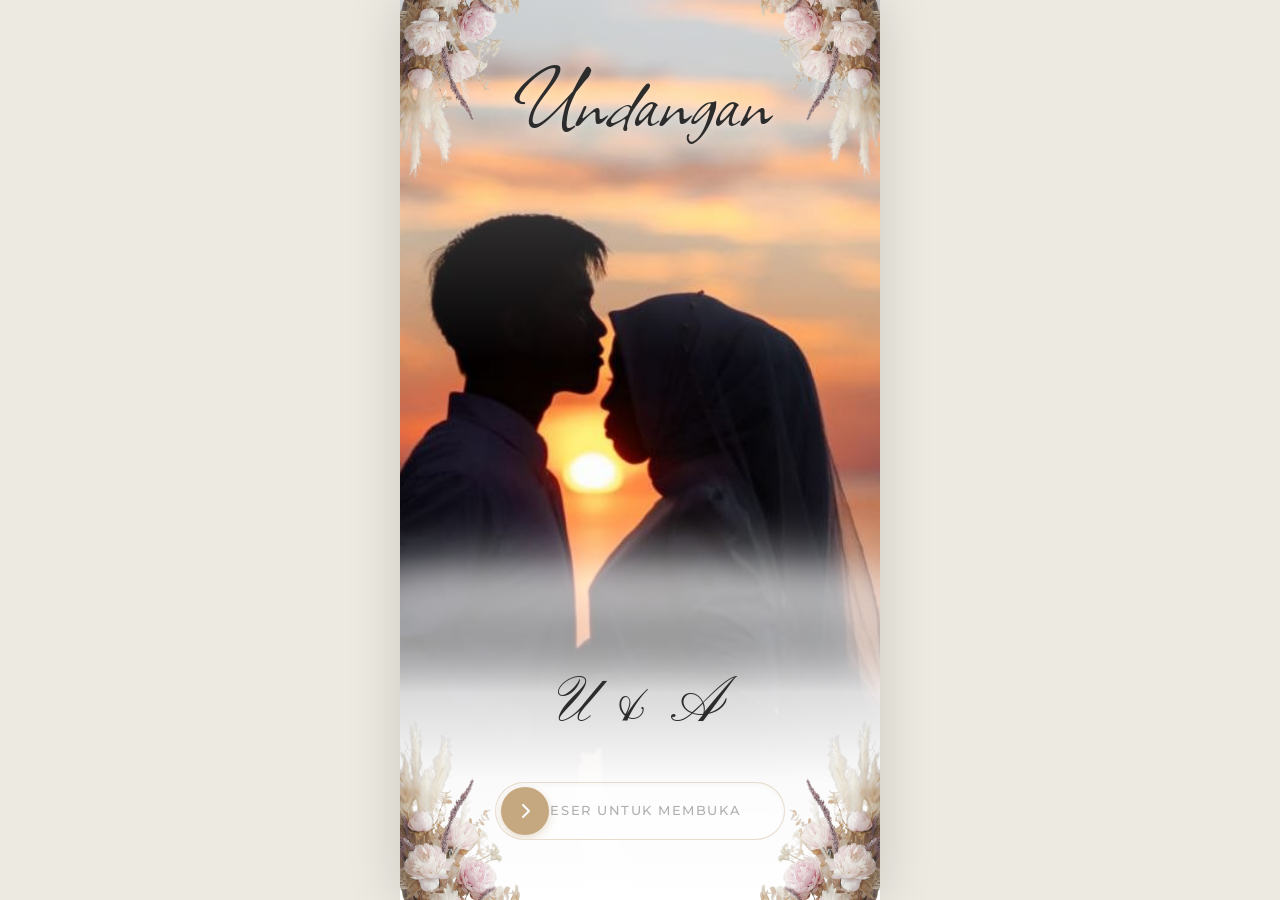
==== commit 082aa0ab: "Add files via upload" ====
--- a/index.html
+++ b/index.html
@@ -26,6 +26,14 @@
 </head>
 <body>
   <div class="app-container">
+
+    <!-- Screen Corner Ornaments -->
+    <div class="corner-ornaments-wrapper">
+      <img src="ornamen3.png" alt="Ornamen Kiri Atas" class="ornament ornament-tl">
+      <img src="ornamen4.png" alt="Ornamen Kanan Atas" class="ornament ornament-tr">
+      <img src="ornamen2.png" alt="Ornamen Kiri Bawah" class="ornament ornament-bl">
+      <img src="ornamen1.png" alt="Ornamen Kanan Bawah" class="ornament ornament-br">
+    </div>
 
     <!-- Background Music -->
   <audio id="bg-music" loop>
--- a/style.css
+++ b/style.css
@@ -1520,3 +1520,134 @@
       right: calc(50% - 215px); /* 480px / 2 = 240px, offset by 25px margin */
     }
   }
+
+/* ==========================================================================
+   SCREEN CORNER ORNAMENTS
+   ========================================================================== */
+.corner-ornaments-wrapper {
+  position: fixed;
+  top: 0;
+  left: 0;
+  width: 100%;
+  max-width: 480px;
+  height: 100vh;
+  height: 100dvh;
+  pointer-events: none;
+  z-index: 1000;
+  overflow: hidden;
+}
+
+@media (min-width: 481px) {
+  .corner-ornaments-wrapper {
+    left: 50%;
+    transform: translateX(-50%);
+  }
+}
+
+.ornament {
+  position: absolute;
+  width: 120px; /* Enlarged aesthetic corner sizing */
+  height: auto;
+  pointer-events: none;
+  opacity: 0;
+  z-index: 1000;
+}
+
+/* Positions & entrance animations */
+.ornament-tl {
+  top: 0;
+  left: 0;
+  transform-origin: top left;
+  animation: slideInTL 1.8s cubic-bezier(0.16, 1, 0.3, 1) 0.5s forwards,
+             ornamentFloatTL 6s ease-in-out infinite alternate 2.3s;
+}
+
+.ornament-tr {
+  top: 0;
+  right: 0;
+  transform-origin: top right;
+  animation: slideInTR 1.8s cubic-bezier(0.16, 1, 0.3, 1) 0.5s forwards,
+             ornamentFloatTR 6s ease-in-out infinite alternate 2.3s;
+}
+
+.ornament-bl {
+  bottom: 0;
+  left: 0;
+  transform-origin: bottom left;
+  animation: slideInBL 1.8s cubic-bezier(0.16, 1, 0.3, 1) 0.5s forwards,
+             ornamentFloatBL 6s ease-in-out infinite alternate 2.3s;
+}
+
+.ornament-br {
+  bottom: 0;
+  right: 0;
+  transform-origin: bottom right;
+  animation: slideInBR 1.8s cubic-bezier(0.16, 1, 0.3, 1) 0.5s forwards,
+             ornamentFloatBR 6s ease-in-out infinite alternate 2.3s;
+}
+
+/* Entrance animations (diagonals slide in + rotation) */
+@keyframes slideInTL {
+  0% {
+    opacity: 0;
+    transform: translate(-30px, -30px) rotate(-12deg);
+  }
+  100% {
+    opacity: 0.85;
+    transform: translate(0, 0) rotate(0deg);
+  }
+}
+
+@keyframes slideInTR {
+  0% {
+    opacity: 0;
+    transform: translate(30px, -30px) rotate(12deg);
+  }
+  100% {
+    opacity: 0.85;
+    transform: translate(0, 0) rotate(0deg);
+  }
+}
+
+@keyframes slideInBL {
+  0% {
+    opacity: 0;
+    transform: translate(-30px, 30px) rotate(12deg);
+  }
+  100% {
+    opacity: 0.85;
+    transform: translate(0, 0) rotate(0deg);
+  }
+}
+
+@keyframes slideInBR {
+  0% {
+    opacity: 0;
+    transform: translate(30px, 30px) rotate(-12deg);
+  }
+  100% {
+    opacity: 0.85;
+    transform: translate(0, 0) rotate(0deg);
+  }
+}
+
+/* Subtle floating/breathing organic effects */
+@keyframes ornamentFloatTL {
+  0% { transform: translate(0, 0) scale(1) rotate(0deg); }
+  100% { transform: translate(2px, 2px) scale(1.03) rotate(0.8deg); }
+}
+
+@keyframes ornamentFloatTR {
+  0% { transform: translate(0, 0) scale(1) rotate(0deg); }
+  100% { transform: translate(-2px, 2px) scale(1.03) rotate(-0.8deg); }
+}
+
+@keyframes ornamentFloatBL {
+  0% { transform: translate(0, 0) scale(1) rotate(0deg); }
+  100% { transform: translate(2px, -2px) scale(1.03) rotate(-0.8deg); }
+}
+
+@keyframes ornamentFloatBR {
+  0% { transform: translate(0, 0) scale(1) rotate(0deg); }
+  100% { transform: translate(-2px, -2px) scale(1.03) rotate(0.8deg); }
+}
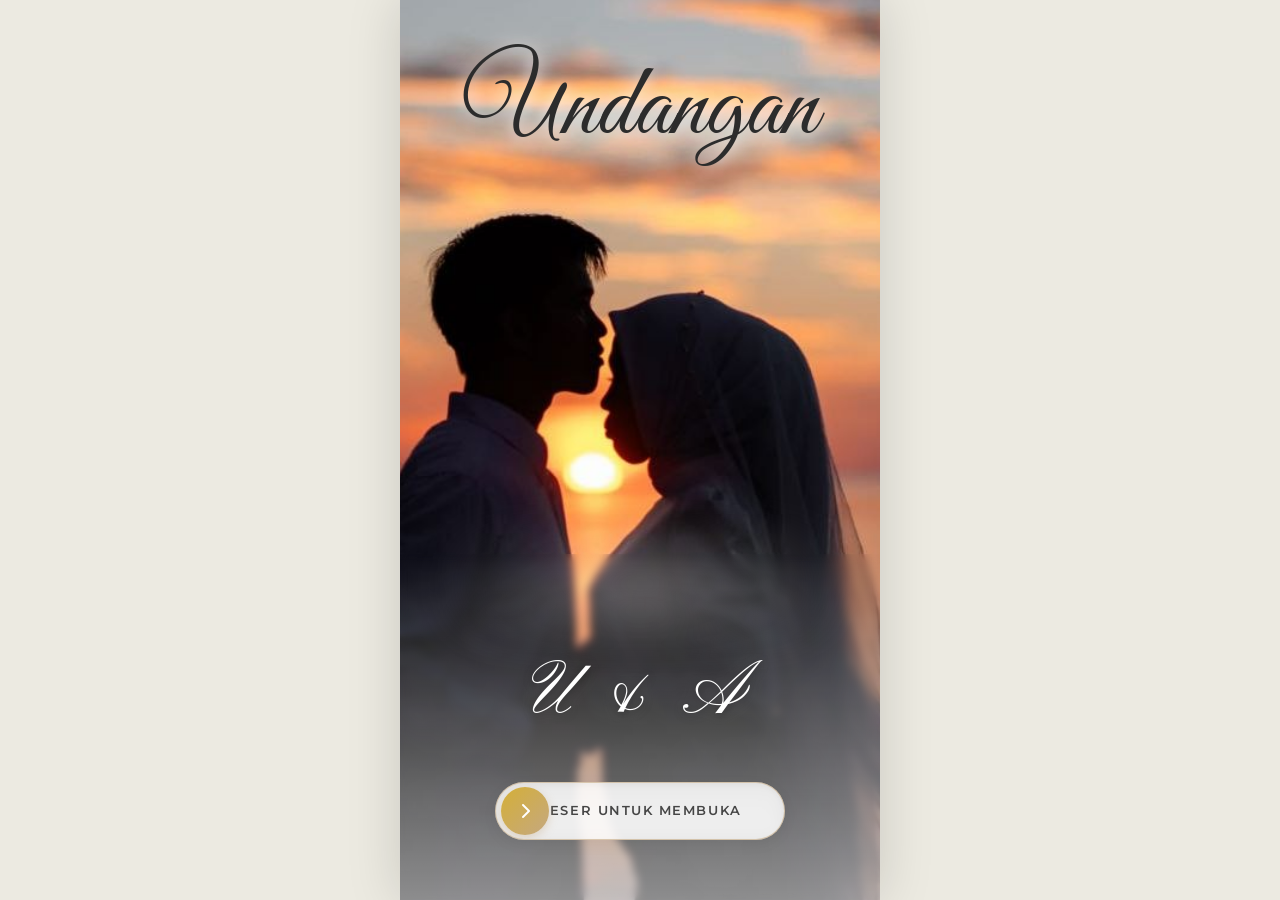
==== commit 191cd797: "Add files via upload" ====
--- a/index.html
+++ b/index.html
@@ -13,7 +13,7 @@
   <!-- Google Fonts -->
   <link rel="preconnect" href="https://fonts.googleapis.com">
   <link rel="preconnect" href="https://fonts.gstatic.com" crossorigin>
-  <link href="https://fonts.googleapis.com/css2?family=Allison&family=Cormorant+Garamond:ital,wght@0,300;0,400;0,500;0,600;0,700;1,400&family=Montserrat:wght@200;300;400;500;600&family=Pinyon+Script&display=swap" rel="stylesheet">
+  <link href="https://fonts.googleapis.com/css2?family=Allison&family=Cormorant+Garamond:ital,wght@0,300;0,400;0,500;0,600;0,700;1,400&family=Montserrat:wght@200;300;400;500;600&family=Pinyon+Script&family=Great+Vibes&display=swap" rel="stylesheet">
   
   <!-- FontAwesome Icons -->
   <link rel="stylesheet" href="https://cdnjs.cloudflare.com/ajax/libs/font-awesome/6.4.0/css/all.min.css">
--- a/style.css
+++ b/style.css
@@ -161,21 +161,21 @@
    FONTS STYLING
    ========================================================================== */
 .brittany-text {
-  font-family: var(--font-script);
-  font-size: 5.8rem; /* Enlarged 'Undangan' signature text */
+  font-family: 'Great Vibes', cursive;
+  font-size: 6.4rem; /* Enlarged 'Undangan' signature text */
   font-weight: normal;
   color: var(--text-dark);
-  line-height: 1;
-  text-shadow: 0 2px 10px rgba(255, 255, 255, 0.4);
+  line-height: 1.1;
+  text-shadow: 0 2px 15px rgba(255, 255, 255, 0.8), 0 0 25px rgba(255, 255, 255, 0.4);
 }
 
 .serif-text-initials {
   font-family: var(--font-signature); /* Pinyon Script (Elegant luxury calligraphy) */
-  font-size: 4rem; /* Enlarged font size */
+  font-size: 4.8rem; /* Enlarged font size */
   font-weight: normal;
-  color: var(--text-dark); /* Elegant soft black color for high readability */
-  text-shadow: 0 1px 3px rgba(0, 0, 0, 0.02);
-  letter-spacing: normal;
+  color: #FFFFFF; /* White color for high contrast against dark silhouette */
+  text-shadow: 0 2px 10px rgba(0, 0, 0, 0.4), 0 0 20px rgba(255, 255, 255, 0.2);
+  letter-spacing: 0.05em;
 }
 
 .serif-title {
@@ -234,14 +234,7 @@
 
 /* Cover 1 Specific Overlays */
 .cover-overlay-top {
-  position: absolute;
-  top: 0;
-  left: 0;
-  width: 100%;
-  height: 40%;
-  background: linear-gradient(to bottom, rgba(255, 255, 255, 0.45) 0%, rgba(255, 255, 255, 0) 100%);
-  z-index: 2;
-  pointer-events: none;
+  display: none; /* Removed top overlay to keep the image clean */
 }
 
 .cover-content-top {
@@ -256,32 +249,32 @@
   position: relative;
   z-index: 3;
   width: 100%;
-  /* Soft transparent cloud gradient at the bottom */
+  /* Soft transparent cloud gradient at the bottom - kabut putih transparan */
   background: linear-gradient(to top, 
-    rgba(255, 255, 255, 1) 0%, 
-    rgba(255, 255, 255, 0.98) 35%, 
-    rgba(255, 255, 255, 0.85) 60%, 
-    rgba(255, 255, 255, 0.4) 80%, 
+    rgba(255, 255, 255, 0.55) 0%, 
+    rgba(255, 255, 255, 0.35) 40%, 
+    rgba(255, 255, 255, 0.15) 75%, 
     rgba(255, 255, 255, 0) 100%
   );
+  backdrop-filter: blur(4px); /* Depth blur effect for premium fog look */
+  -webkit-backdrop-filter: blur(4px);
   display: flex;
   flex-direction: column;
   align-items: center;
   justify-content: center;
-  padding: 100px 24px 60px 24px; /* Generous padding-top for soft cloud blend */
-}
-
-/* Fluffy cloud bubble overlay */
+  padding: 80px 24px 60px 24px; /* Slightly reduced padding-top for soft cloud blend */
+}
+
+/* Fluffy cloud bubble overlay - soft transparent fog */
 .cover-bottom-sheet::before {
   content: "";
   position: absolute;
-  top: 0;
+  top: -15px;
   left: -10%;
   width: 120%;
-  height: 70px;
-  background: rgba(255, 255, 255, 0.7);
-  filter: blur(28px);
-  border-radius: 50% 50% 0 0;
+  height: 90px;
+  background: radial-gradient(circle, rgba(255, 255, 255, 0.35) 0%, rgba(255, 255, 255, 0) 70%);
+  filter: blur(25px);
   z-index: -1;
 }
 
@@ -298,23 +291,23 @@
 .swipe-track {
   width: 100%;
   height: 100%;
-  background: rgba(255, 255, 255, 0.5);
-  border: 1px solid rgba(197, 168, 128, 0.4);
+  background: rgba(255, 255, 255, 0.8); /* Highly visible container */
+  border: 1px solid rgba(197, 168, 128, 0.6); /* Clear gold border */
   border-radius: 50px;
   position: relative;
   display: flex;
   align-items: center;
   justify-content: center;
-  backdrop-filter: blur(5px);
-  -webkit-backdrop-filter: blur(5px);
-  box-shadow: inset 0 2px 5px rgba(0, 0, 0, 0.03);
+  backdrop-filter: blur(10px);
+  -webkit-backdrop-filter: blur(10px);
+  box-shadow: 0 4px 15px rgba(0, 0, 0, 0.05), inset 0 2px 5px rgba(0, 0, 0, 0.03);
   overflow: hidden;
 }
 
 .swipe-handle {
   width: 48px;
   height: 48px;
-  background: var(--gold-primary);
+  background: linear-gradient(135deg, #D4AF37, #C5A880); /* Premium gold gradient */
   color: #FFFFFF;
   border-radius: 50%;
   display: flex;
@@ -324,26 +317,25 @@
   left: 5px;
   cursor: grab;
   z-index: 10;
-  box-shadow: 0 3px 8px rgba(197, 168, 128, 0.4);
+  box-shadow: 0 3px 10px rgba(197, 168, 128, 0.4);
   transition: transform 0.1s ease, background-color 0.3s;
 }
 
 .swipe-handle:active {
   cursor: grabbing;
-  background-color: var(--gold-dark);
+  background: linear-gradient(135deg, #B8860B, #A5845C);
 }
 
 .swipe-text {
   font-size: 0.8rem;
-  font-weight: 500;
+  font-weight: 600; /* Bolder text */
   letter-spacing: 0.12em;
-  color: var(--text-dark);
+  color: #3D3D3D; /* Highly readable dark grey */
   text-transform: uppercase;
   user-select: none;
   pointer-events: none;
   transition: opacity 0.2s;
-  mix-blend-mode: overlay;
-  opacity: 0.75;
+  opacity: 0.95;
 }
 
 /* Cover 2 Slideshow */
@@ -1491,7 +1483,7 @@
   }
   
   .serif-text-initials {
-    font-size: 2.2rem;
+    font-size: 3.8rem; /* Enlarged on mobile as well */
   }
   
   .guest-box {
@@ -1533,7 +1525,7 @@
   height: 100vh;
   height: 100dvh;
   pointer-events: none;
-  z-index: 1000;
+  z-index: 998; /* Placed behind Cover 1 and Cover 2 (z-index 999) to keep them clean */
   overflow: hidden;
 }
 
@@ -1550,7 +1542,7 @@
   height: auto;
   pointer-events: none;
   opacity: 0;
-  z-index: 1000;
+  z-index: 998;
 }
 
 /* Positions & entrance animations */
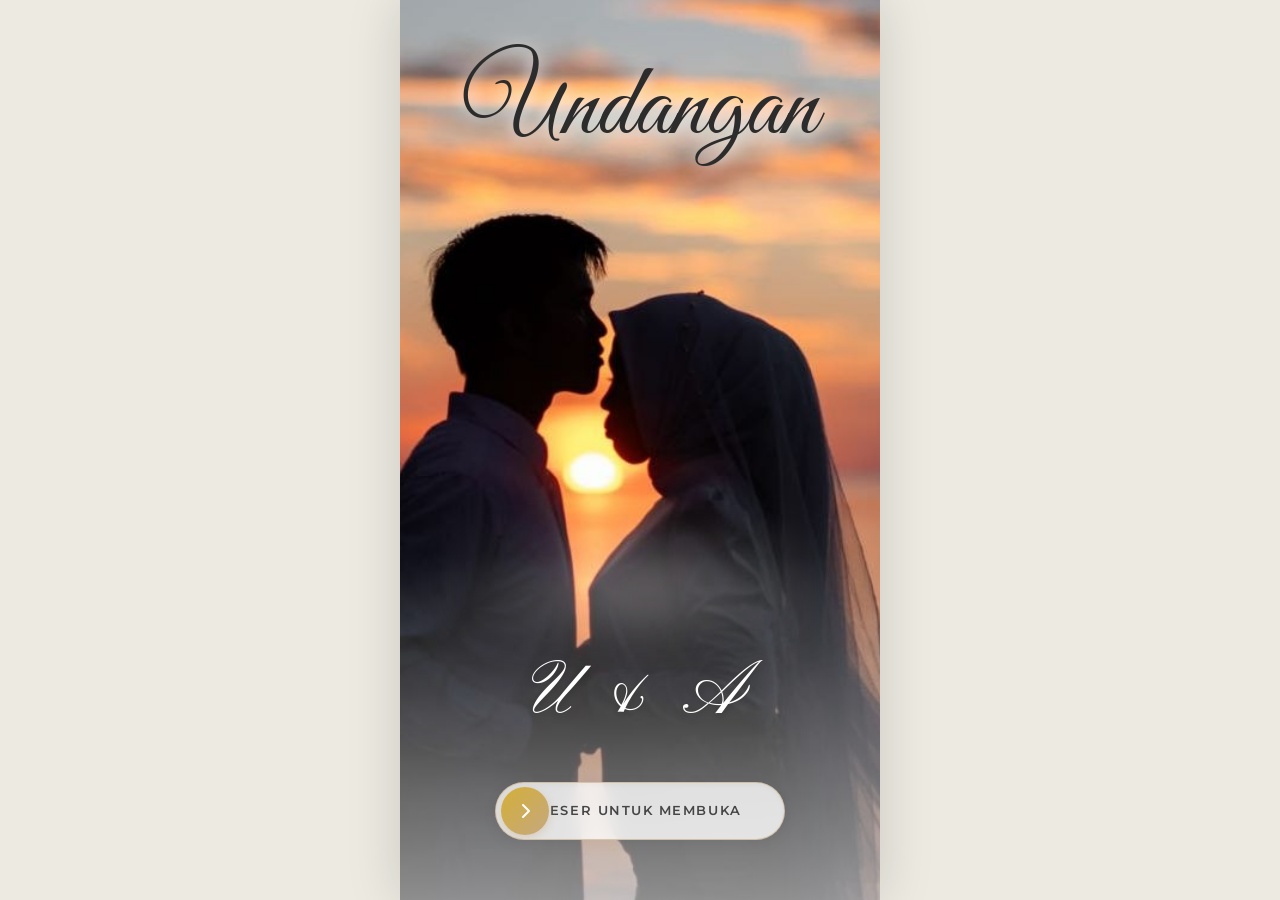
==== commit de763ad7: "Add files via upload" ====
--- a/index.html
+++ b/index.html
@@ -3,11 +3,11 @@
 <head>
   <meta charset="UTF-8">
   <meta name="viewport" content="width=device-width, initial-scale=1.0">
-  <title>Undangan Pernikahan Ucil & Ainun</title>
+  <title>Undangan Pernikahan Yusril & Nur'Ainun</title>
   
   <!-- SEO Meta Tags -->
-  <meta name="description" content="Undangan Pernikahan Digital Ucil & Ainun. Nuansa putih bersih, elegan, dan estetik.">
-  <meta name="keywords" content="Undangan Digital, Pernikahan Ucil Ainun, Undangan Estetik, Undangan Mewah">
+  <meta name="description" content="Undangan Pernikahan Digital Yusril & Nur'Ainun. Nuansa putih bersih, elegan, dan estetik.">
+  <meta name="keywords" content="Undangan Digital, Pernikahan Yusril Nur'Ainun, Undangan Estetik, Undangan Mewah">
   <meta name="author" content="Antigravity">
   
   <!-- Google Fonts -->
@@ -27,17 +27,9 @@
 <body>
   <div class="app-container">
 
-    <!-- Screen Corner Ornaments -->
-    <div class="corner-ornaments-wrapper">
-      <img src="ornamen3.png" alt="Ornamen Kiri Atas" class="ornament ornament-tl">
-      <img src="ornamen4.png" alt="Ornamen Kanan Atas" class="ornament ornament-tr">
-      <img src="ornamen2.png" alt="Ornamen Kiri Bawah" class="ornament ornament-bl">
-      <img src="ornamen1.png" alt="Ornamen Kanan Bawah" class="ornament ornament-br">
-    </div>
-
     <!-- Background Music -->
   <audio id="bg-music" loop>
-    <source src="https://cdn.pixabay.com/audio/2022/05/27/audio_1808b26d8b.mp3" type="audio/mp3">
+    <source src="musik.mp3" type="audio/mp3">
     Browser Anda tidak mendukung elemen audio.
   </audio>
 
@@ -101,14 +93,72 @@
   <!-- ==================== MAIN CONTENT ==================== -->
   <main id="main-invitation" class="main-container hidden">
 
-    <!-- HERO SECTION (Elegant Transition Welcome Banner) -->
+    <!-- Global Background Slideshow (g1 to g18) -->
+    <div class="global-slideshow">
+      <div class="global-slide active" style="background-image: url('g1.jpg');"></div>
+      <div class="global-slide" style="background-image: url('g2.jpg');"></div>
+      <div class="global-slide" style="background-image: url('g3.jpg');"></div>
+      <div class="global-slide" style="background-image: url('g4.jpg');"></div>
+      <div class="global-slide" style="background-image: url('g5.jpg');"></div>
+      <div class="global-slide" style="background-image: url('g6.jpg');"></div>
+      <div class="global-slide" style="background-image: url('g7.jpg');"></div>
+      <div class="global-slide" style="background-image: url('g8.jpg');"></div>
+      <div class="global-slide" style="background-image: url('g9.jpg');"></div>
+      <div class="global-slide" style="background-image: url('g10.jpg');"></div>
+      <div class="global-slide" style="background-image: url('g11.jpg');"></div>
+      <div class="global-slide" style="background-image: url('g12.jpg');"></div>
+      <div class="global-slide" style="background-image: url('g13.jpg');"></div>
+      <div class="global-slide" style="background-image: url('g14.jpg');"></div>
+      <div class="global-slide" style="background-image: url('g15.jpg');"></div>
+      <div class="global-slide" style="background-image: url('g16.jpg');"></div>
+      <div class="global-slide" style="background-image: url('g17.jpg');"></div>
+      <div class="global-slide" style="background-image: url('g18.jpg');"></div>
+    </div>
+    <div class="global-overlay"></div>
+
+    <!-- HERO SECTION (Elegant Transition Welcome Banner with 3D Frame) -->
     <section class="hero-section">
-      <div class="hero-bg" style="background-image: url('g12.jpg');"></div>
-      <div class="hero-overlay"></div>
-      <div class="hero-content" data-aos="fade-up" data-aos-duration="1500">
-        <span class="hero-date">27 . 09 . 2026</span>
-        <h2 class="hero-names">Ucil & Ainun</h2>
-        <p class="hero-tagline">We Are Getting Married</p>
+      
+      <div class="hero-content">
+        <!-- Top Block -->
+        <div class="hero-header">
+          <span class="hero-invited">You are invited to the wedding of</span>
+          <h2 class="hero-names">Yusril & Nur'Ainun</h2>
+        </div>
+        
+        <!-- Middle Block -->
+        <div class="hero-body">
+          <!-- 3D Oval/Circle Equilateral Frame for g17.jpg -->
+          <div class="hero-avatar-wrapper">
+            <img src="g17.jpg" alt="Ucil & Ainun Close Up" class="hero-avatar">
+          </div>
+        </div>
+        
+        <!-- Bottom Block -->
+        <div class="hero-footer">
+          <span class="hero-date-new">06 Juli 2026</span>
+          
+          <!-- Countdown Timer -->
+          <div class="hero-countdown" id="hero-countdown-timer">
+            <div class="hero-countdown-box">
+              <span class="number" id="hero-days">00</span>
+              <span class="label">Hari</span>
+            </div>
+            <div class="hero-countdown-box">
+              <span class="number" id="hero-hours">00</span>
+              <span class="label">Jam</span>
+            </div>
+            <div class="hero-countdown-box">
+              <span class="number" id="hero-minutes">00</span>
+              <span class="label">Menit</span>
+            </div>
+            <div class="hero-countdown-box">
+              <span class="number" id="hero-seconds">00</span>
+              <span class="label">Detik</span>
+            </div>
+          </div>
+        </div>
+        
         <a href="#profile" class="scroll-down-indicator">
           <i class="fas fa-angle-double-down"></i>
         </a>
@@ -118,60 +168,66 @@
     <!-- SECTION 1: QUOTES -->
     <section class="section-padding quotes-section text-center">
       <div class="container-small">
-        <div class="quotes-ornament" data-aos="fade-up">
-          <i class="fas fa-quote-left gold-icon"></i>
-        </div>
-        <p class="quotes-arabic" data-aos="fade-up" data-aos-delay="100">
-          وَمِنْ اٰيٰtِهٖٓ اَنْ خَلَقَ لَكُmْ مِّنْ اَنْفُسِكُmْ اَزْوَاجًا لِّتَسْكُنُوْٓا اِلَيْهَا وَجَعَلَ بَيْنَهُmْ مَّوَدَّةً وَّرَحْمَةً ۗ اِنَّ فِيْ ذٰلِكَ لَاٰيٰتٍ لِّقَوْmٍ يَّتَفَكَّرُوْنَ
-        </p>
-        <p class="quotes-translation" data-aos="fade-up" data-aos-delay="200">
-          "Dan di antara tanda-tanda kekuasaan-Nya ialah Dia menciptakan untukmu isteri-isteri dari jenismu sendiri, supaya kamu cenderung dan merasa tenteram kepadanya, dan dijadikan-Nya diantaramu rasa kasih dan sayang. Sesungguhnya pada yang demikian itu benar-benar terdapat tanda-tanda bagi kaum yang berfikir."
-        </p>
-        <span class="quotes-author" data-aos="fade-up" data-aos-delay="300">QS. Ar-Rum: 21</span>
+        <!-- Elegant card wrapper with g15.jpg as background -->
+        <div class="quotes-card" data-aos="fade" data-aos-duration="1600">
+          <div class="quotes-card-bg" style="background-image: url('g15.jpg');"></div>
+          <div class="quotes-card-overlay"></div>
+          <div class="quotes-card-content">
+            <div class="quotes-ornament" data-aos="fade-up" data-aos-duration="1200" data-aos-delay="200">
+              <i class="fas fa-quote-left gold-icon"></i>
+            </div>
+            <p class="quotes-arabic" data-aos="fade-up" data-aos-duration="1200" data-aos-delay="350">
+              وَمِنْ اٰيٰتِهٖٓ اَنْ خَلَقَ Lَكُم مِّنْ اَنْفُسِكُmۡ اَزۡوَٰجًا لِّتَسۡكُنُوٓاْ اِلَیۡهَا وَجَعَلَ بَیۡنَكُم مَّوَدَّةً وَرَحْمَةًۚ اِنَّ فِي ذٰلِكَ لَاٰيٰتٍ لِّقَوْمٍ يَّتَفَكَّرُوْنَ
+            </p>
+            <p class="quotes-translation" data-aos="fade-up" data-aos-duration="1200" data-aos-delay="500">
+              "Dan di antara tanda-tanda kekuasaan-Nya ialah Dia menciptakan untukmu isteri-isteri dari jenismu sendiri, supaya kamu cenderung dan merasa tenteram kepadanya, dan dijadikan-Nya diantaramu rasa kasih dan sayang. Sesungguhnya pada yang demikian itu benar-benar terdapat tanda-tanda bagi kaum yang berfikir."
+            </p>
+            <span class="quotes-author" data-aos="fade-up" data-aos-duration="1200" data-aos-delay="650">QS. Ar-Rum: 21</span>
+          </div>
+        </div>
       </div>
     </section>
 
     <!-- SECTION 2: PROFIL MEMPELAI -->
     <section class="section-padding profile-section bg-light" id="profile">
       <div class="container">
-        <div class="section-header text-center" data-aos="fade-up">
-          <h2 class="serif-title">Mempelai</h2>
-          <p class="section-subtitle">Assalamu’alaikum Warahmatullahi Wabarakatuh. Dengan memohon rahmat dan ridho Allah SWT, kami bermaksud mengundang Bapak/Ibu/Saudara/i ke acara pernikahan kami.</p>
+        <div class="section-header text-center">
+          <h2 class="serif-title" data-aos="fade-up" data-aos-duration="1200">Mempelai</h2>
+          <p class="section-subtitle" data-aos="fade-up" data-aos-duration="1200" data-aos-delay="200">Assalamu’alaikum Warahmatullahi Wabarakatuh. Dengan memohon rahmat dan ridho Allah SWT, kami bermaksud mengundang Bapak/Ibu/Saudara/i ke acara pernikahan kami.</p>
         </div>
 
         <div class="row couple-row">
           <!-- GROOM -->
-          <div class="col-couple" data-aos="fade-right" data-aos-duration="1200">
+          <div class="col-couple" data-aos="zoom-in-up" data-aos-duration="1400" data-aos-delay="500">
             <div class="couple-card">
               <div class="couple-img-wrapper">
                 <img src="groom.jpg" alt="Mempelai Pria" class="couple-img">
               </div>
               <div class="couple-details text-center">
-                <h3 class="couple-name">Ucil Pratama</h3>
-                <p class="couple-parents">Putra Pertama dari:</p>
-                <p class="parents-name">Bapak Junaidi & Ibu Sarah</p>
-                <a href="#" class="social-link" aria-label="Instagram Groom"><i class="fab fa-instagram"></i> @ucil_pratama</a>
+                <h3 class="couple-name">Yusril Abd. Jalil, S.I.Kom</h3>
+                <p class="couple-parents">Anak Pertama dari:</p>
+                <p class="parents-name">Bapak Abd. Jalil Kaco (Almarhum) & Ibu Ais</p>
+                <a href="#" class="social-link" aria-label="Instagram Groom"><i class="fab fa-instagram"></i> @yusril_aj</a>
               </div>
             </div>
           </div>
 
           <!-- AMPERSAND DECORATION -->
-          <div class="col-ampersand text-center" data-aos="zoom-in" data-aos-delay="300">
+          <div class="col-ampersand text-center" data-aos="zoom-in" data-aos-duration="1200" data-aos-delay="700">
             <span class="ampersand">&</span>
           </div>
 
           <!-- BRIDE -->
-          <div class="col-couple" data-aos="fade-left" data-aos-duration="1200">
+          <div class="col-couple" data-aos="zoom-in-up" data-aos-duration="1400" data-aos-delay="900">
             <div class="couple-card">
               <div class="couple-img-wrapper">
-                <!-- Using g15.jpg as Bride Portrait -->
-                <img src="g15.jpg" alt="Mempelai Wanita" class="couple-img">
+                <img src="bride.jpg" alt="Mempelai Wanita" class="couple-img">
               </div>
               <div class="couple-details text-center">
-                <h3 class="couple-name">Ainun Lestari</h3>
-                <p class="couple-parents">Putri Kedua dari:</p>
-                <p class="parents-name">Bapak Hermawan & Ibu Aminah</p>
-                <a href="#" class="social-link" aria-label="Instagram Bride"><i class="fab fa-instagram"></i> @ainun_lestari</a>
+                <h3 class="couple-name">Nur'Ainun</h3>
+                <p class="couple-parents">Anak Kedua dari:</p>
+                <p class="parents-name">Bapak Muhtar Idrus & Ibu Masni</p>
+                <a href="#" class="social-link" aria-label="Instagram Bride"><i class="fab fa-instagram"></i> @nur_ainun</a>
               </div>
             </div>
           </div>
@@ -182,13 +238,13 @@
     <!-- SECTION 3: DETAIL ACARA -->
     <section class="section-padding event-section" id="event">
       <div class="container">
-        <div class="section-header text-center" data-aos="fade-up">
-          <h2 class="serif-title">Acara & Waktu</h2>
-          <div class="gold-divider-small"></div>
+        <div class="section-header text-center">
+          <h2 class="serif-title" data-aos="fade-up" data-aos-duration="1200">Acara & Waktu</h2>
+          <div class="gold-divider-small" data-aos="zoom-in" data-aos-duration="1000" data-aos-delay="150"></div>
         </div>
 
         <!-- COUNTDOWN -->
-        <div class="countdown-container" data-aos="zoom-in" data-aos-duration="1000">
+        <div class="countdown-container" data-aos="fade-up" data-aos-duration="1400" data-aos-delay="100">
           <h3 class="countdown-title">Menuju Hari Bahagia</h3>
           <div class="countdown-grid" id="countdown-timer">
             <div class="countdown-box">
@@ -210,70 +266,115 @@
           </div>
         </div>
 
-        <div class="row event-row">
-          <!-- AKAD NIKAH -->
-          <div class="col-event" data-aos="fade-up" data-aos-delay="100">
-            <div class="event-card">
-              <div class="event-icon">
-                <i class="fas fa-heart"></i>
-              </div>
-              <h3 class="event-title">Akad Nikah</h3>
-              <div class="event-line"></div>
+        <!-- DOUBLE CARD LAYOUT (WHITE VERSION LIKE REFERENCE) -->
+        <div class="double-card-container">
+          <!-- Left Card: Main Event Details -->
+          <div class="event-main-card" data-aos="fade-right" data-aos-duration="1600" data-aos-delay="300">
+            <!-- Arch/Dome Photo using g2.jpg -->
+            <div class="arch-photo-wrapper">
+              <img src="g2.jpg" alt="Yusril & Nur'Ainun" class="arch-photo">
+            </div>
+            
+            <!-- Event Details (No Bride/Groom Names) -->
+            <div class="event-main-details">
+              <span class="event-card-tag">RESEPSI</span>
+              <h4 class="event-card-title">Resepsi Pernikahan</h4>
               
-              <div class="event-info-item">
-                <i class="far fa-calendar-alt"></i>
-                <span>Minggu, 27 September 2026</span>
+              <div class="event-card-info">
+                <div class="info-row">
+                  <i class="far fa-calendar-alt"></i>
+                  <span>Senin, 06 Juli 2026</span>
+                </div>
+                <div class="info-row">
+                  <i class="far fa-clock"></i>
+                  <span>19.30 WITA - Selesai</span>
+                </div>
+                <div class="info-row">
+                  <i class="fas fa-map-marker-alt"></i>
+                  <span class="address-text">Dusun 4 Pasar Tua, Desa Ogotua</span>
+                </div>
               </div>
               
-              <div class="event-info-item">
-                <i class="far fa-clock"></i>
-                <span>08.00 - 10.00 WIB</span>
-              </div>
-              
-              <div class="event-info-item">
-                <i class="fas fa-map-marker-alt"></i>
-                <span>Masjid Agung Baiturrahman<br>Jl. Melati No. 45, Jakarta Pusat</span>
-              </div>
-              
-              <div class="event-buttons">
-                <a href="https://maps.app.goo.gl/u5K84XN7aQZ13B8v9" target="_blank" rel="noopener noreferrer" class="btn-outline">
-                  <i class="fas fa-map-marked-alt"></i> Peta Google
-                </a>
-              </div>
-            </div>
-          </div>
-
-          <!-- RESEPSI PERNIKAHAN -->
-          <div class="col-event" data-aos="fade-up" data-aos-delay="200">
-            <div class="event-card featured">
-              <div class="event-icon">
-                <i class="fas fa-ring"></i>
-              </div>
-              <h3 class="event-title">Resepsi</h3>
-              <div class="event-line"></div>
-              
-              <div class="event-info-item">
-                <i class="far fa-calendar-alt"></i>
-                <span>Minggu, 27 September 2026</span>
-              </div>
-              
-              <div class="event-info-item">
-                <i class="far fa-clock"></i>
-                <span>11.00 - 16.00 WIB</span>
-              </div>
-              
-              <div class="event-info-item">
-                <i class="fas fa-map-marker-alt"></i>
-                <span>Grand Ballroom Elegant Mansion<br>Jl. Senopati Raya No. 12, Jakarta Selatan</span>
-              </div>
-              
-              <div class="event-buttons">
-                <a href="https://maps.app.goo.gl/u5K84XN7aQZ13B8v9" target="_blank" rel="noopener noreferrer" class="btn-primary-event">
-                  <i class="fas fa-map-marked-alt"></i> Peta Google
-                </a>
-                <a href="https://calendar.google.com/calendar/render?action=TEMPLATE&text=Pernikahan+Ucil+%26+Ainun&dates=20260927T010000Z/20260927T090000Z&details=Selamat+datang+di+pernikahan+kami&location=Grand+Ballroom+Elegant+Mansion" target="_blank" class="btn-outline-event">
-                  <i class="far fa-calendar-plus"></i> Ingatkan Saya
-                </a>
+              <!-- Google Maps Button -->
+              <a href="https://maps.app.goo.gl/u5K84XN7aQZ13B8v9" target="_blank" rel="noopener noreferrer" class="btn-card-maps">
+                <i class="fas fa-map-marked-alt"></i> Google Maps
+              </a>
+            </div>
+          </div>
+
+          <!-- Right Card: Save The Date Bookmark -->
+          <div class="event-side-card" data-aos="fade-left" data-aos-duration="1600" data-aos-delay="500">
+            <div class="side-card-header">
+              <span class="save-date-text">SAVE</span>
+              <span class="save-date-text-small">the</span>
+              <span class="save-date-text">DATE</span>
+            </div>
+            
+            <div class="side-card-divider"></div>
+            
+            <div class="side-card-date-box">
+              <span class="side-date-num">06</span>
+              <span class="side-date-month">Juli</span>
+              <span class="side-date-year">2026</span>
+            </div>
+            
+            <!-- Close-up Couple Photo (g16.jpg) -->
+            <div class="side-card-photo-wrapper">
+              <img src="g16.jpg" alt="Yusril & Nur'Ainun" class="side-card-photo">
+            </div>
+            
+            <!-- Vertical Slot Badge containing "Senin" in cursive -->
+            <div class="side-card-slot-wrapper">
+              <div class="side-card-slot-white">
+                <span class="slot-text-cursive">Senin</span>
+              </div>
+            </div>
+          </div>
+        </div>
+      </div>
+    </section>
+
+    <!-- SECTION: LOVE STORY -->
+    <section class="section-padding story-section bg-white" id="story">
+      <div class="container">
+        <div class="section-header text-center">
+          <h2 class="serif-title" data-aos="fade-up" data-aos-duration="1200">Our Love Story</h2>
+          <div class="gold-divider-small" data-aos="zoom-in" data-aos-duration="1000" data-aos-delay="150"></div>
+        </div>
+
+        <!-- SINGLE DOUBLE-ARCH CARD (Kubah Atas & Bawah) -->
+        <div class="story-card-container" data-aos="fade-up" data-aos-duration="1400" data-aos-delay="300">
+          <div class="story-double-arch-card">
+            <!-- Background Image -->
+            <div class="story-card-bg" style="background-image: url('g5.jpg');"></div>
+            <!-- Soft White Overlay for readability -->
+            <div class="story-card-overlay"></div>
+            
+            <!-- Content inside the card -->
+            <div class="story-card-content">
+              <!-- Chapter 1 -->
+              <div class="story-chapter" data-aos="fade-up" data-aos-duration="1200" data-aos-delay="200">
+                <span class="story-chapter-num">I</span>
+                <h3 class="story-chapter-title">Awal Segalanya</h3>
+                <p class="story-chapter-text">Mari kita mundur 7 tahun ke belakang, Pertemuan pertama yang sederhana di Kos menjadi awal dari segalanya. Siapa sangka, perkenalan singkat itu menumbuhkan rasa nyaman yang tak biasa.</p>
+              </div>
+
+              <div class="story-chapter-divider"></div>
+
+              <!-- Chapter 2 -->
+              <div class="story-chapter" data-aos="fade-up" data-aos-duration="1200" data-aos-delay="400">
+                <span class="story-chapter-num">II</span>
+                <h3 class="story-chapter-title">Perjalanan & Komitmen</h3>
+                <p class="story-chapter-text">Tujuh tahun bukanlah waktu yang singkat. Selama 3 tahun kita menjalani hubungan sempat Berakhir karena keegoisan masing masing hingga kembali lagi diuji dengan rindu, tahun 2023 kita mantap untuk berkomitmen lebih serius. Setiap proses, tawa, dan air mata telah mendewasakan kita berdua.</p>
+              </div>
+
+              <div class="story-chapter-divider"></div>
+
+              <!-- Chapter 3 -->
+              <div class="story-chapter" data-aos="fade-up" data-aos-duration="1200" data-aos-delay="600">
+                <span class="story-chapter-num">III</span>
+                <h3 class="story-chapter-title">Menuju Pelaminan</h3>
+                <p class="story-chapter-text">Kini, setelah melewati 7 tahun penuh perjuangan dan kesabaran, penantian panjang itu berujung di pelaminan. Terima kasih telah menjadi partner hidup.</p>
               </div>
             </div>
           </div>
@@ -284,93 +385,133 @@
     <!-- SECTION 4: GALERI FOTO ESTETIK -->
     <section class="section-padding gallery-section bg-light" id="gallery">
       <div class="container">
-        <div class="section-header text-center" data-aos="fade-up">
-          <h2 class="serif-title">Galeri Bahagia</h2>
-          <p class="section-subtitle">Momen manis sebelum hari bahagia kami</p>
-        </div>
-
-        <!-- MASONRY GRID GALLERY -->
+        <div class="section-header text-center">
+          <h2 class="serif-title" data-aos="fade-up" data-aos-duration="1200">Galeri Bahagia</h2>
+          <p class="section-subtitle" data-aos="fade-up" data-aos-duration="1200" data-aos-delay="150">Momen manis sebelum hari bahagia kami</p>
+        </div>
+
+        <!-- INFINITE RUNNING PHOTO MARQUEE (Foto Berjalan) -->
+        <div class="gallery-marquee-container" data-aos="fade-up" data-aos-duration="1200">
+          <div class="gallery-marquee-track">
+            <!-- Set of Images -->
+            <div class="marquee-slide"><img src="g6.jpg" alt="Running Photo 1"></div>
+            <div class="marquee-slide"><img src="g7.jpg" alt="Running Photo 2"></div>
+            <div class="marquee-slide"><img src="g8.jpg" alt="Running Photo 3"></div>
+            <div class="marquee-slide"><img src="g9.jpg" alt="Running Photo 4"></div>
+            <div class="marquee-slide"><img src="g10.jpg" alt="Running Photo 5"></div>
+            <div class="marquee-slide"><img src="g15.jpg" alt="Running Photo 6"></div>
+            
+            <!-- Duplicated Set for Seamless Loop -->
+            <div class="marquee-slide"><img src="g6.jpg" alt="Running Photo 1"></div>
+            <div class="marquee-slide"><img src="g7.jpg" alt="Running Photo 2"></div>
+            <div class="marquee-slide"><img src="g8.jpg" alt="Running Photo 3"></div>
+            <div class="marquee-slide"><img src="g9.jpg" alt="Running Photo 4"></div>
+            <div class="marquee-slide"><img src="g10.jpg" alt="Running Photo 5"></div>
+            <div class="marquee-slide"><img src="g15.jpg" alt="Running Photo 6"></div>
+          </div>
+        </div>
+
+        <!-- ASYMMETRICAL AESTHETIC GRID GALLERY -->
         <div class="gallery-grid">
-          <!-- g1.jpg -->
-          <div class="gallery-item" data-aos="zoom-in" data-aos-delay="100">
+          <!-- g1.jpg (Tall on Desktop) -->
+          <div class="gallery-item" data-aos="fade-up" data-aos-duration="1200" data-aos-delay="100">
             <img src="g1.jpg" alt="Foto Galeri 1" class="gallery-img">
             <div class="gallery-overlay">
               <i class="fas fa-search-plus"></i>
             </div>
           </div>
-          <!-- g2.jpg -->
-          <div class="gallery-item" data-aos="zoom-in" data-aos-delay="200">
+          
+          <!-- g2.jpg (Wide on Desktop) -->
+          <div class="gallery-item" data-aos="fade-up" data-aos-duration="1200" data-aos-delay="200">
             <img src="g2.jpg" alt="Foto Galeri 2" class="gallery-img">
             <div class="gallery-overlay">
               <i class="fas fa-search-plus"></i>
             </div>
           </div>
+          
           <!-- g3.jpg -->
-          <div class="gallery-item" data-aos="zoom-in" data-aos-delay="300">
+          <div class="gallery-item" data-aos="fade-up" data-aos-duration="1200" data-aos-delay="300">
             <img src="g3.jpg" alt="Foto Galeri 3" class="gallery-img">
             <div class="gallery-overlay">
               <i class="fas fa-search-plus"></i>
             </div>
           </div>
+          
           <!-- g4.jpg -->
-          <div class="gallery-item" data-aos="zoom-in" data-aos-delay="100">
+          <div class="gallery-item" data-aos="fade-up" data-aos-duration="1200" data-aos-delay="100">
             <img src="g4.jpg" alt="Foto Galeri 4" class="gallery-img">
             <div class="gallery-overlay">
               <i class="fas fa-search-plus"></i>
             </div>
           </div>
-          <!-- g5.jpg -->
-          <div class="gallery-item" data-aos="zoom-in" data-aos-delay="200">
+          
+          <!-- g5.jpg (Tall on Desktop) -->
+          <div class="gallery-item" data-aos="fade-up" data-aos-duration="1200" data-aos-delay="200">
             <img src="g5.jpg" alt="Foto Galeri 5" class="gallery-img">
             <div class="gallery-overlay">
               <i class="fas fa-search-plus"></i>
             </div>
           </div>
+          
           <!-- g6.jpg -->
-          <div class="gallery-item" data-aos="zoom-in" data-aos-delay="300">
+          <div class="gallery-item" data-aos="fade-up" data-aos-duration="1200" data-aos-delay="300">
             <img src="g6.jpg" alt="Foto Galeri 6" class="gallery-img">
             <div class="gallery-overlay">
               <i class="fas fa-search-plus"></i>
             </div>
           </div>
+          
           <!-- g7.jpg -->
-          <div class="gallery-item" data-aos="zoom-in" data-aos-delay="100">
+          <div class="gallery-item" data-aos="fade-up" data-aos-duration="1200" data-aos-delay="100">
             <img src="g7.jpg" alt="Foto Galeri 7" class="gallery-img">
             <div class="gallery-overlay">
               <i class="fas fa-search-plus"></i>
             </div>
           </div>
-          <!-- g8.jpg -->
-          <div class="gallery-item" data-aos="zoom-in" data-aos-delay="200">
+          
+          <!-- g8.jpg (Wide on Desktop) -->
+          <div class="gallery-item" data-aos="fade-up" data-aos-duration="1200" data-aos-delay="200">
             <img src="g8.jpg" alt="Foto Galeri 8" class="gallery-img">
             <div class="gallery-overlay">
               <i class="fas fa-search-plus"></i>
             </div>
           </div>
+          
           <!-- g9.jpg -->
-          <div class="gallery-item" data-aos="zoom-in" data-aos-delay="300">
+          <div class="gallery-item" data-aos="fade-up" data-aos-duration="1200" data-aos-delay="300">
             <img src="g9.jpg" alt="Foto Galeri 9" class="gallery-img">
             <div class="gallery-overlay">
               <i class="fas fa-search-plus"></i>
             </div>
           </div>
+          
           <!-- g10.jpg -->
-          <div class="gallery-item" data-aos="zoom-in" data-aos-delay="100">
+          <div class="gallery-item" data-aos="fade-up" data-aos-duration="1200" data-aos-delay="100">
             <img src="g10.jpg" alt="Foto Galeri 10" class="gallery-img">
             <div class="gallery-overlay">
               <i class="fas fa-search-plus"></i>
             </div>
           </div>
-          <!-- g13.jpg -->
-          <div class="gallery-item" data-aos="zoom-in" data-aos-delay="200">
+          
+          <!-- g13.jpg (Tall on Desktop) -->
+          <div class="gallery-item" data-aos="fade-up" data-aos-duration="1200" data-aos-delay="200">
             <img src="g13.jpg" alt="Foto Galeri 11" class="gallery-img">
             <div class="gallery-overlay">
               <i class="fas fa-search-plus"></i>
             </div>
           </div>
+          
           <!-- g14.jpg -->
-          <div class="gallery-item" data-aos="zoom-in" data-aos-delay="300">
+          <div class="gallery-item" data-aos="fade-up" data-aos-duration="1200" data-aos-delay="300">
             <img src="g14.jpg" alt="Foto Galeri 12" class="gallery-img">
+            <div class="gallery-overlay">
+              <i class="fas fa-search-plus"></i>
+            </div>
+          </div>
+          
+          <!-- g15.jpg -->
+          <div class="gallery-item" data-aos="fade-up" data-aos-duration="1200" data-aos-delay="100">
+            <img src="g15.jpg" alt="Foto Galeri 13" class="gallery-img">
             <div class="gallery-overlay">
               <i class="fas fa-search-plus"></i>
             </div>
@@ -389,33 +530,33 @@
     <!-- SECTION 5: WEDDING GIFT (DOMPET DIGITAL) -->
     <section class="section-padding gift-section bg-white" id="gift">
       <div class="container">
-        <div class="section-header text-center" data-aos="fade-up">
-          <h2 class="serif-title">Kado Digital</h2>
-          <p class="section-subtitle">Doa restu Anda merupakan karunia terindah. Namun jika Anda ingin memberikan tanda kasih secara digital, Anda dapat mentransfer ke rekening di bawah ini.</p>
-        </div>
-
-        <div class="gift-row" data-aos="fade-up" data-aos-duration="1000">
-          <!-- CARD BCA -->
-          <div class="gift-card">
+        <div class="section-header text-center">
+          <h2 class="serif-title" data-aos="fade-up" data-aos-duration="1200">Kado Digital</h2>
+          <p class="section-subtitle" data-aos="fade-up" data-aos-duration="1200" data-aos-delay="150">Doa restu Anda merupakan karunia terindah. Namun jika Anda ingin memberikan tanda kasih secara digital, Anda dapat mentransfer ke rekening di bawah ini.</p>
+        </div>
+
+        <div class="gift-row">
+          <!-- CARD BRI -->
+          <div class="gift-card" data-aos="fade-up" data-aos-duration="1400" data-aos-delay="100">
             <div class="bank-logo-wrapper">
-              <span class="bank-name">BCA</span>
-            </div>
-            <p class="card-number" id="acc-bca">123-4567-890</p>
-            <p class="card-holder">a.n. Ucil Pratama</p>
-            <button class="btn-copy" onclick="copyAccountNumber('acc-bca', this)">
+              <span class="bank-name">BRI</span>
+            </div>
+            <p class="card-number" id="acc-bri">129101009419531</p>
+            <p class="card-holder">a.n. Yusril Abd. Jalil</p>
+            <button class="btn-copy" onclick="copyAccountNumber('acc-bri', this)">
               <i class="far fa-copy"></i> Salin Rekening
             </button>
           </div>
 
-          <!-- CARD MANDIRI -->
-          <div class="gift-card">
+          <!-- CARD DANA -->
+          <div class="gift-card" data-aos="fade-up" data-aos-duration="1400" data-aos-delay="250">
             <div class="bank-logo-wrapper">
-              <span class="bank-name">MANDIRI</span>
-            </div>
-            <p class="card-number" id="acc-mandiri">987-6543-210</p>
-            <p class="card-holder">a.n. Ainun Lestari</p>
-            <button class="btn-copy" onclick="copyAccountNumber('acc-mandiri', this)">
-              <i class="far fa-copy"></i> Salin Rekening
+              <span class="bank-name">DANA</span>
+            </div>
+            <p class="card-number" id="acc-dana">082349743381</p>
+            <p class="card-holder">a.n. Yusril Abd. Jalil</p>
+            <button class="btn-copy" onclick="copyAccountNumber('acc-dana', this)">
+              <i class="far fa-copy"></i> Salin Nomor
             </button>
           </div>
         </div>
@@ -425,13 +566,13 @@
     <!-- SECTION 6: RSVP & BUKU UCAPAN (GUESTBOOK) -->
     <section class="section-padding guestbook-section bg-light" id="rsvp">
       <div class="container-small">
-        <div class="section-header text-center" data-aos="fade-up">
-          <h2 class="serif-title">RSVP & Ucapan</h2>
-          <p class="section-subtitle">Mohon konfirmasi kehadiran Anda dan berikan ucapan serta doa restu terbaik untuk kami.</p>
+        <div class="section-header text-center">
+          <h2 class="serif-title" data-aos="fade-up" data-aos-duration="1200">RSVP & Ucapan</h2>
+          <p class="section-subtitle" data-aos="fade-up" data-aos-duration="1200" data-aos-delay="150">Mohon konfirmasi kehadiran Anda dan berikan ucapan serta doa restu terbaik untuk kami.</p>
         </div>
 
         <!-- RSVP Form Card -->
-        <div class="rsvp-card-form" data-aos="fade-up">
+        <div class="rsvp-card-form" data-aos="fade-up" data-aos-duration="1400" data-aos-delay="100">
           <form id="rsvp-form">
             <div class="form-group">
               <label for="input-name">Nama Lengkap</label>
@@ -460,7 +601,7 @@
         </div>
 
         <!-- Wishes List Container -->
-        <div class="wishes-wrapper" data-aos="fade-up" data-aos-delay="200">
+        <div class="wishes-wrapper" data-aos="fade-up" data-aos-duration="1400" data-aos-delay="250">
           <h3 class="wishes-title">Doa & Ucapan Tamu (<span id="wish-count">0</span>)</h3>
           <div class="wishes-list" id="wishes-list-container">
             <!-- Dynamic elements loaded via JS -->
@@ -475,13 +616,19 @@
     <!-- FOOTER -->
     <footer class="footer-section bg-white text-center">
       <div class="container-small">
-        <h2 class="brittany-text footer-brand">Ucil & Ainun</h2>
+        <h2 class="brittany-text footer-brand">Yusril & Nur'Ainun</h2>
         <p class="footer-thanks">Terima kasih atas doa restu Anda.</p>
         
         <div class="gold-divider-small my-4"></div>
         
-        <p class="copyright">&copy; 2026 Ucil & Ainun. All Rights Reserved.</p>
-        <p class="created-by">Created with <i class="fas fa-heart text-danger"></i> for UCIL & AINUN</p>
+        <p class="developer-info">
+          Pengembang Undangan Digital: <strong>wardigital</strong>
+        </p>
+        <p class="developer-contacts">
+          <a href="https://instagram.com/war.digital_" target="_blank" rel="noopener noreferrer" class="dev-link"><i class="fab fa-instagram"></i> war.digital_</a>
+          <span class="mx-2">|</span>
+          <a href="https://wa.me/6281325288213" target="_blank" rel="noopener noreferrer" class="dev-link"><i class="fab fa-whatsapp"></i> 0813-2528-8213</a>
+        </p>
       </div>
     </footer>
 
--- a/style.css
+++ b/style.css
@@ -256,8 +256,6 @@
     rgba(255, 255, 255, 0.15) 75%, 
     rgba(255, 255, 255, 0) 100%
   );
-  backdrop-filter: blur(4px); /* Depth blur effect for premium fog look */
-  -webkit-backdrop-filter: blur(4px);
   display: flex;
   flex-direction: column;
   align-items: center;
@@ -594,14 +592,33 @@
 .hero-section {
   position: relative;
   height: 100vh;
+  height: 100dvh;
   width: 100%;
   display: flex;
   align-items: center;
   justify-content: center;
   overflow: hidden;
-}
-
-.hero-bg {
+  padding: 5vh 24px 7vh 24px; /* Balanced padding top and bottom */
+  box-sizing: border-box;
+}
+
+/* Global Background Slideshow g1 to g18 */
+.global-slideshow {
+  position: fixed;
+  top: 0;
+  left: 50%;
+  transform: translateX(-50%);
+  width: 100%;
+  max-width: 480px;
+  height: 100vh;
+  height: 100dvh;
+  z-index: 1;
+  overflow: hidden;
+  pointer-events: none;
+  opacity: 0.55; /* Membuat gambar latar belakang semi-transparan agar lebih soft dan tidak terlalu mencolok */
+}
+
+.global-slide {
   position: absolute;
   top: 0;
   left: 0;
@@ -609,17 +626,85 @@
   height: 100%;
   background-size: cover;
   background-position: center;
+  opacity: 0;
+  transition: opacity 2.5s ease-in-out;
   z-index: 1;
 }
 
-.hero-overlay {
-  position: absolute;
+.global-slide.active {
+  opacity: 1;
+  z-index: 2;
+}
+
+/* Different floating/Ken Burns animations for alternating slides */
+.global-slide.active:nth-child(4n+1) {
+  animation: kenburns-1 12s ease-in-out forwards;
+}
+.global-slide.active:nth-child(4n+2) {
+  animation: kenburns-2 12s ease-in-out forwards;
+}
+.global-slide.active:nth-child(4n+3) {
+  animation: kenburns-3 12s ease-in-out forwards;
+}
+.global-slide.active:nth-child(4n+4) {
+  animation: kenburns-4 12s ease-in-out forwards;
+}
+
+@keyframes kenburns-1 {
+  0% { transform: scale(1.0) translate(0, 0); }
+  100% { transform: scale(1.12) translate(0.5%, -0.5%); }
+}
+@keyframes kenburns-2 {
+  0% { transform: scale(1.12) translate(-0.5%, 0.5%); }
+  100% { transform: scale(1.0) translate(0, 0); }
+}
+@keyframes kenburns-3 {
+  0% { transform: scale(1.0) rotate(0deg); }
+  100% { transform: scale(1.1) translate(-0.5%, -0.5%) rotate(0.5deg); }
+}
+@keyframes kenburns-4 {
+  0% { transform: scale(1.1) translate(0.5%, 0.5%); }
+  100% { transform: scale(1.0) translate(0, 0); }
+}
+
+.global-overlay {
+  position: fixed;
   top: 0;
-  left: 0;
-  width: 100%;
-  height: 100%;
-  background: linear-gradient(to bottom, rgba(255, 255, 255, 0.4) 0%, rgba(255, 255, 255, 0.7) 100%);
+  left: 50%;
+  transform: translateX(-50%);
+  width: 100%;
+  max-width: 480px;
+  height: 100vh;
+  height: 100dvh;
+  background: linear-gradient(
+    to bottom, 
+    rgba(255, 255, 255, 0.75) 0%, 
+    rgba(255, 255, 255, 0.8) 50%, 
+    rgba(255, 255, 255, 0.85) 100
+  );
   z-index: 2;
+  pointer-events: none;
+}
+
+/* Force all sections to be transparent and stack on top of the fixed background (except Profile Section) */
+.hero-section,
+.quotes-section,
+.event-section,
+.gallery-section,
+.gift-section,
+.guestbook-section,
+.footer-section {
+  position: relative;
+  z-index: 3;
+  background-color: transparent !important;
+  background-image: none !important;
+}
+
+.profile-section {
+  position: relative;
+  z-index: 3;
+  background-color: #FFFFFF !important; /* Menutupi semua layar dengan warna putih bersih */
+  background-image: none !important;
 }
 
 .hero-content {
@@ -627,7 +712,223 @@
   z-index: 3;
   text-align: center;
   color: var(--text-dark);
-  padding: 0 24px;
+  width: 100%;
+  height: 100%;
+  display: flex;
+  flex-direction: column;
+  justify-content: space-between; /* Push elements to top, middle, and bottom */
+  align-items: center;
+}
+
+/* Hero Typography & Elements */
+.hero-header {
+  margin-top: 10px;
+  width: 100%;
+  position: relative;
+  padding: 15px 0;
+}
+
+/* Efek kabut transparan tanpa garis di belakang teks atas agar teks lebih kentara */
+.hero-header::before {
+  content: "";
+  position: absolute;
+  top: -20%;
+  left: 50%;
+  transform: translateX(-50%);
+  width: 130%;
+  height: 145%;
+  background: radial-gradient(circle, rgba(255, 255, 255, 0.75) 0%, rgba(255, 255, 255, 0) 75%);
+  filter: blur(20px);
+  z-index: -1;
+  pointer-events: none;
+}
+
+.hero-invited {
+  font-size: 0.85rem;
+  font-weight: 500;
+  letter-spacing: 0.25em;
+  color: var(--gold-primary);
+  text-transform: uppercase;
+  display: block;
+  margin-bottom: 8px;
+}
+
+.hero-names {
+  font-family: 'Great Vibes', cursive; /* Sangat estetik, kaligrafi pernikahan mengalir */
+  font-size: 4.2rem; /* Diperbesar agar sesuai dengan gaya tulisan kaligrafi */
+  font-weight: normal;
+  letter-spacing: 0.02em;
+  margin-bottom: 10px;
+  line-height: 1.2;
+  color: var(--text-dark);
+  text-shadow: 0 2px 10px rgba(255, 255, 255, 0.5);
+}
+
+.hero-body {
+  display: flex;
+  align-items: center;
+  justify-content: center;
+  width: 100%;
+  flex-grow: 1;
+}
+
+.hero-avatar-wrapper {
+  width: 270px; /* Diperbesar lagi dari 220px untuk mengisi ruang tengah */
+  height: 270px; /* Diperbesar lagi dari 220px untuk mengisi ruang tengah */
+  margin: 0 auto;
+  border-radius: 50%; /* Circle (equilateral oval) */
+  border: 6px solid #FFFFFF; /* Thick white border */
+  box-shadow: 
+    0 15px 35px rgba(0, 0, 0, 0.15), /* Outer soft shadow */
+    inset 0 0 12px rgba(0, 0, 0, 0.1), /* Inner shadow */
+    0 0 0 2px var(--gold-primary); /* Outer gold ring for 3D layered look */
+  overflow: hidden;
+  position: relative;
+  display: flex;
+  align-items: center;
+  justify-content: center;
+  transform: translateZ(0); /* Hardware acceleration */
+}
+
+.hero-avatar {
+  width: 100%;
+  height: 100%;
+  object-fit: cover;
+  object-position: center; /* Close up centering */
+  transform: scale(1.05); /* Slight zoom for close up feel */
+  transition: transform 0.5s ease;
+}
+
+.hero-avatar-wrapper:hover .hero-avatar {
+  transform: scale(1.15); /* Interactive hover zoom */
+}
+
+.hero-footer {
+  margin-bottom: 15px;
+  width: 100%;
+}
+
+.hero-date-new {
+  font-family: var(--font-serif);
+  font-size: 1.3rem;
+  font-weight: 500;
+  letter-spacing: 0.1em;
+  color: var(--text-dark);
+  display: block;
+  margin-top: 15px;
+  text-transform: uppercase;
+}
+
+.hero-countdown {
+  display: flex;
+  justify-content: center;
+  gap: 10px;
+  margin: 20px auto 0 auto;
+  max-width: 320px;
+}
+
+.hero-countdown-box {
+  flex: 1;
+  background: rgba(255, 255, 255, 0.75);
+  border: 1px solid rgba(255, 255, 255, 0.4);
+  backdrop-filter: blur(8px);
+  -webkit-backdrop-filter: blur(8px);
+  padding: 8px;
+  border-radius: 12px;
+  box-shadow: 0 4px 15px rgba(0, 0, 0, 0.04);
+  text-align: center;
+}
+
+.hero-countdown-box .number {
+  font-family: var(--font-serif);
+  font-size: 1.6rem;
+  font-weight: 500;
+  color: var(--text-dark);
+  line-height: 1;
+  display: block;
+  margin-bottom: 2px;
+}
+
+.hero-countdown-box .label {
+  font-size: 0.6rem;
+  text-transform: uppercase;
+  letter-spacing: 0.08em;
+  color: var(--text-muted);
+  font-weight: 600;
+}
+
+/* --- PURE CSS ENTRANCE ANIMATIONS FOR HERO SECTION (100% RELIABLE) --- */
+.hero-invited,
+.hero-names,
+.hero-avatar-wrapper,
+.hero-date-new,
+.hero-countdown,
+.scroll-down-indicator {
+  opacity: 0; /* Hidden by default until activated */
+  will-change: transform, opacity;
+}
+
+.active-invitation .hero-invited {
+  animation: fadeDownCSS 1s cubic-bezier(0.16, 1, 0.3, 1) 0.4s forwards;
+}
+.active-invitation .hero-names {
+  animation: zoomInCSS 1.2s cubic-bezier(0.16, 1, 0.3, 1) 0.7s forwards;
+}
+.active-invitation .hero-avatar-wrapper {
+  animation: zoomInUpCSS 1.5s cubic-bezier(0.16, 1, 0.3, 1) 1s forwards;
+}
+.active-invitation .hero-date-new {
+  animation: fadeUpCSS 1s cubic-bezier(0.16, 1, 0.3, 1) 1.3s forwards;
+}
+.active-invitation .hero-countdown {
+  animation: fadeUpCSS 1s cubic-bezier(0.16, 1, 0.3, 1) 1.5s forwards;
+}
+.active-invitation .scroll-down-indicator {
+  animation: fadeUpCSS 1.2s cubic-bezier(0.16, 1, 0.3, 1) 1.8s forwards;
+}
+
+@keyframes fadeDownCSS {
+  0% {
+    opacity: 0;
+    transform: translateY(-25px);
+  }
+  100% {
+    opacity: 1;
+    transform: translateY(0);
+  }
+}
+
+@keyframes fadeUpCSS {
+  0% {
+    opacity: 0;
+    transform: translateY(25px);
+  }
+  100% {
+    opacity: 1;
+    transform: translateY(0);
+  }
+}
+
+@keyframes zoomInCSS {
+  0% {
+    opacity: 0;
+    transform: scale(0.85);
+  }
+  100% {
+    opacity: 1;
+    transform: scale(1);
+  }
+}
+
+@keyframes zoomInUpCSS {
+  0% {
+    opacity: 0;
+    transform: scale(0.8) translateY(50px);
+  }
+  100% {
+    opacity: 1;
+    transform: scale(1) translateY(0);
+  }
 }
 
 .hero-date {
@@ -669,42 +970,88 @@
    SECTION 1: QUOTES
    ========================================================================== */
 .quotes-section {
-  background-color: var(--bg-primary);
-  border-bottom: 1px solid #F0EFEA;
+  background-color: transparent !important;
+  border-bottom: none;
+}
+
+.quotes-card {
+  position: relative;
+  border-radius: 24px;
+  overflow: hidden;
+  padding: 45px 24px;
+  box-shadow: 0 15px 35px rgba(0, 0, 0, 0.08);
+  border: 1px solid rgba(255, 255, 255, 0.6);
+  min-height: 380px;
+  display: flex;
+  align-items: center;
+  justify-content: center;
+}
+
+.quotes-card-bg {
+  position: absolute;
+  top: 0;
+  left: 0;
+  width: 100%;
+  height: 100%;
+  background-size: cover;
+  background-position: center;
+  transform: scale(1.02);
+  z-index: 1;
+}
+
+.quotes-card-overlay {
+  position: absolute;
+  top: 0;
+  left: 0;
+  width: 100%;
+  height: 100%;
+  background: rgba(255, 255, 255, 0.55); /* Mengurangi opacity agar gambar di belakang jauh lebih jelas */
+  backdrop-filter: blur(1.5px); /* Mengurangi blur agar gambar terlihat lebih fokus */
+  -webkit-backdrop-filter: blur(1.5px);
+  z-index: 2;
+}
+
+.quotes-card-content {
+  position: relative;
+  z-index: 3;
+  width: 100%;
 }
 
 .quotes-ornament {
-  margin-bottom: 25px;
+  margin-bottom: 20px;
 }
 
 .quotes-ornament i {
   font-size: 2.2rem;
-  opacity: 0.6;
+  opacity: 0.7;
 }
 
 .quotes-arabic {
-  font-size: 1.7rem;
-  font-weight: normal;
+  font-size: 1.6rem;
+  font-weight: bold; /* Menebalkan tulisan Arab agar kontras */
   margin-bottom: 25px;
   line-height: 2.2;
-  color: #4A4A4A;
+  color: #111111; /* Teks lebih gelap */
   direction: rtl;
   font-family: Arial, sans-serif;
-  padding: 0 20px;
+  padding: 0 10px;
+  text-shadow: 0 2px 5px rgba(255, 255, 255, 0.9); /* Bayangan putih agar teks sangat kontras di atas foto */
 }
 
 .quotes-translation {
-  font-size: 0.95rem;
+  font-size: 0.92rem;
   font-style: italic;
-  color: var(--text-muted);
+  color: #222222; /* Teks lebih gelap */
   max-width: 600px;
   margin: 0 auto 20px auto;
   line-height: 1.8;
+  font-weight: 600; /* Menebalkan terjemahan */
+  text-shadow: 0 2px 4px rgba(255, 255, 255, 0.9); /* Bayangan putih agar teks terjemahan sangat jelas */
 }
 
 .quotes-author {
   font-size: 0.85rem;
-  font-weight: 600;
+  font-weight: 700;
   letter-spacing: 0.1em;
   color: var(--gold-primary);
   text-transform: uppercase;
@@ -751,47 +1098,58 @@
 }
 
 .couple-card {
-  background: var(--bg-primary);
-  border: 1px solid rgba(0, 0, 0, 0.03);
-  border-radius: 16px;
-  overflow: hidden;
-  box-shadow: var(--shadow-soft);
-  transition: transform 0.4s ease, box-shadow 0.4s ease;
+  background: transparent !important; /* Menghilangkan background kotak */
+  border: none !important; /* Tanpa garis bingkai */
+  box-shadow: none !important; /* Tanpa bayangan kotak */
+  border-radius: 0;
+  overflow: visible;
+  transition: transform 0.4s ease;
+  text-align: center;
 }
 
 .couple-card:hover {
   transform: translateY(-5px);
-  box-shadow: var(--shadow-medium);
 }
 
 .couple-img-wrapper {
   width: 100%;
   aspect-ratio: 4/5;
-  overflow: hidden;
+  overflow: visible; /* Membiarkan gradasi kabut keluar dengan natural */
   position: relative;
+  display: flex;
+  justify-content: center;
+  align-items: center;
 }
 
 .couple-img {
   width: 100%;
   height: 100%;
   object-fit: cover;
-  transition: transform 0.8s ease;
+  /* Menggunakan linear-gradient (bingkai persegi, bukan oval) yang memudar hanya di bagian bawah saja agar wajah tetap 100% jelas */
+  -webkit-mask-image: linear-gradient(to bottom, rgba(0, 0, 0, 1) 70%, rgba(0, 0, 0, 0) 100%);
+  mask-image: linear-gradient(to bottom, rgba(0, 0, 0, 1) 70%, rgba(0, 0, 0, 0) 100%);
+  transition: transform 0.6s ease;
 }
 
 .couple-card:hover .couple-img {
-  transform: scale(1.04);
+  transform: scale(1.05);
 }
 
 .couple-details {
-  padding: 30px 24px;
+  padding: 10px 24px;
+  position: relative;
+  z-index: 2;
+  margin-top: -35px; /* Urutan menumpuk sedikit di atas bagian bawah foto yang memudar */
 }
 
 .couple-name {
-  font-family: var(--font-serif);
-  font-size: 2rem;
-  font-weight: 500;
-  margin-bottom: 10px;
-  letter-spacing: 0.01em;
+  font-family: 'Great Vibes', cursive; /* Font estetik kaligrafi mengalir */
+  font-size: 2.8rem; /* Diperbesar agar mirip contoh gambar */
+  font-weight: normal;
+  margin-bottom: 5px;
+  color: var(--text-dark);
+  line-height: 1.1;
+  text-shadow: 0 2px 5px rgba(255, 255, 255, 0.9); /* Bayangan putih di belakang teks agar sangat jelas terbaca */
 }
 
 .couple-parents {
@@ -799,14 +1157,15 @@
   color: var(--text-muted);
   text-transform: uppercase;
   letter-spacing: 0.05em;
-  margin-bottom: 5px;
+  margin-bottom: 4px;
 }
 
 .parents-name {
-  font-size: 0.9rem;
+  font-family: var(--font-serif);
+  font-size: 1.1rem;
   font-weight: 500;
   color: var(--text-dark);
-  margin-bottom: 20px;
+  margin-bottom: 18px;
 }
 
 .social-link {
@@ -902,146 +1261,350 @@
   font-weight: 500;
 }
 
-/* Event Cards Layout */
-.event-row {
-  display: flex;
-  justify-content: center;
-  flex-wrap: wrap;
-  gap: 30px;
-  margin-top: 20px;
-}
-
-.col-event {
-  flex: 1 1 350px;
-  max-width: 450px;
-}
-
-.event-card {
-  background: var(--bg-primary);
+/* Double Card Layout (White Version like Reference) */
+.double-card-container {
+  display: flex;
+  gap: 12px;
+  width: 100%;
+  padding: 0 8px;
+  margin-top: 30px;
+  align-items: stretch; /* Membuat tinggi kedua kartu sama rata */
+}
+
+.event-main-card {
+  flex: 2; /* Kartu utama lebih lebar */
+  background: #FFFFFF;
+  border-radius: 24px;
+  padding: 24px 16px;
+  box-shadow: 0 10px 30px rgba(0, 0, 0, 0.05);
+  display: flex;
+  flex-direction: column;
+  align-items: center;
+  text-align: center;
   border: 1px solid rgba(0, 0, 0, 0.03);
-  padding: 45px 35px;
-  border-radius: 16px;
-  box-shadow: var(--shadow-soft);
+}
+
+.event-side-card {
+  flex: 1; /* Kartu samping (pembatas buku) lebih ramping */
+  background: #FFFFFF;
+  border-radius: 24px;
+  padding: 24px 10px;
+  box-shadow: 0 10px 30px rgba(0, 0, 0, 0.05);
+  display: flex;
+  flex-direction: column;
+  align-items: center;
+  justify-content: space-between;
+  text-align: center;
+  border: 1px solid rgba(0, 0, 0, 0.03);
+}
+
+/* Bingkai Foto Kubah/Arch (Bulat di atas, lurus di bawah) */
+.arch-photo-wrapper {
+  width: 100%;
+  aspect-ratio: 1/1.1; /* Proporsi bentuk kubah */
+  border-radius: 100px 100px 0 0; /* Membuat bentuk kubah/arch */
+  overflow: hidden;
+  box-shadow: 0 8px 20px rgba(0, 0, 0, 0.08);
+  margin-bottom: 20px;
+  border: 3px solid #FFFFFF;
+}
+
+.arch-photo {
+  width: 100%;
   height: 100%;
+  object-fit: cover;
+  object-position: center;
+}
+
+.event-main-details {
+  width: 100%;
   display: flex;
   flex-direction: column;
   align-items: center;
-  text-align: center;
-  position: relative;
-  transition: transform 0.3s ease, box-shadow 0.3s ease;
-}
-
-.event-card:hover {
-  transform: translateY(-5px);
-  box-shadow: var(--shadow-medium);
-}
-
-.event-card.featured {
-  border: 1px solid var(--gold-light);
-  box-shadow: 0 15px 40px rgba(197, 168, 128, 0.08);
-}
-
-.event-card.featured::after {
-  content: "REKOMENDASI";
-  position: absolute;
-  top: 15px;
-  font-size: 0.65rem;
-  font-weight: 600;
+}
+
+.event-card-tag {
+  font-size: 0.75rem;
   letter-spacing: 0.15em;
   color: var(--gold-primary);
-  border: 1px solid var(--gold-primary);
-  padding: 3px 12px;
-  border-radius: 20px;
-}
-
-.event-icon {
-  width: 64px;
-  height: 64px;
-  border-radius: 50%;
-  background: var(--bg-secondary);
+  font-weight: 600;
+  text-transform: uppercase;
+  margin-bottom: 5px;
+}
+
+.event-card-title {
+  font-family: var(--font-serif);
+  font-size: 1.4rem;
+  color: var(--text-dark);
+  margin-bottom: 15px;
+  font-weight: 500;
+}
+
+.event-card-info {
+  width: 100%;
+  margin-bottom: 20px;
+}
+
+.info-row {
+  display: flex;
+  align-items: center;
+  justify-content: center;
+  gap: 8px;
+  margin-bottom: 10px;
+  font-size: 0.82rem;
+  color: var(--text-dark);
+}
+
+.info-row i {
   color: var(--gold-primary);
-  display: flex;
-  align-items: center;
+  font-size: 0.9rem;
+  width: 15px;
+}
+
+.info-row .address-text {
+  line-height: 1.4;
+  max-width: 180px;
+}
+
+.btn-card-maps {
+  background: var(--gold-primary);
+  color: #FFFFFF;
+  padding: 8px 16px;
+  font-size: 0.75rem;
+  font-weight: 500;
+  letter-spacing: 0.05em;
+  text-transform: uppercase;
+  border-radius: 50px;
+  display: inline-flex;
+  align-items: center;
+  gap: 6px;
+  box-shadow: 0 4px 10px rgba(197, 168, 128, 0.2);
+  transition: all 0.3s ease;
+}
+
+.btn-card-maps:hover {
+  background: var(--gold-dark);
+  transform: translateY(-1px);
+}
+
+/* Kartu Pembatas Buku (Save The Date) */
+.side-card-header {
+  display: flex;
+  flex-direction: column;
+  line-height: 1.1;
+}
+
+.save-date-text {
+  font-size: 0.85rem;
+  font-weight: 700;
+  letter-spacing: 0.15em;
+  color: var(--text-dark);
+}
+
+.save-date-text-small {
+  font-family: 'Great Vibes', cursive;
+  font-size: 1.2rem;
+  color: var(--gold-primary);
+  margin: 2px 0;
+}
+
+.side-card-divider {
+  width: 30px;
+  height: 1px;
+  background: rgba(0, 0, 0, 0.1);
+  margin: 15px 0;
+}
+
+.side-card-date-box {
+  display: flex;
+  flex-direction: column;
+  align-items: center;
+  margin-bottom: 20px;
+}
+
+.side-date-num {
+  font-family: var(--font-serif);
+  font-size: 2.8rem; /* Diperbesar sedikit agar lebih proporsional */
+  font-weight: 300;
+  color: var(--text-dark);
+  line-height: 1;
+}
+
+.side-date-month {
+  font-family: 'Great Vibes', cursive;
+  font-size: 1.6rem;
+  color: var(--gold-primary);
+  line-height: 1;
+  margin-top: 2px;
+}
+
+.side-date-year {
+  font-size: 0.75rem;
+  letter-spacing: 0.1em;
+  color: var(--text-muted);
+  margin-top: 4px;
+}
+
+/* Foto Zoom Close-up di Tengah Kartu Samping */
+.side-card-photo-wrapper {
+  width: 100%;
+  aspect-ratio: 3/4; /* Mengubah menjadi persegi panjang (portrait) sesuai proporsi foto */
+  border-radius: 16px; /* Sudut melengkung halus */
+  overflow: hidden;
+  margin: 15px 0;
+  box-shadow: 0 4px 12px rgba(0, 0, 0, 0.05);
+  border: 2px solid #FFFFFF;
+}
+
+.side-card-photo {
+  width: 100%;
+  height: 100%;
+  object-fit: cover;
+  object-position: center; /* Fokus di tengah gambar secara natural */
+  transform: scale(1); /* Menampilkan proporsi asli foto */
+  transition: transform 0.5s ease;
+}
+
+.event-side-card:hover .side-card-photo {
+  transform: scale(1.08); /* Animasi interaktif membesar sangat tipis saat di-hover */
+}
+
+/* Penataan Lencana Slot Vertikal Hari Senin */
+.side-card-slot-wrapper {
+  display: flex;
+  width: 100%;
+  margin-top: auto;
   justify-content: center;
-  font-size: 1.5rem;
-  margin-bottom: 20px;
-  border: 1px solid rgba(197, 168, 128, 0.15);
-}
-
-.event-card.featured .event-icon {
-  background: rgba(197, 168, 128, 0.1);
+}
+
+.side-card-slot-white {
+  background: var(--bg-secondary); /* Warna krem lembut agar kontras di atas kartu putih */
+  border: 1px solid rgba(197, 168, 128, 0.3); /* Bingkai emas tipis */
+  border-radius: 16px;
+  padding: 16px 8px;
+  width: 100%; /* Memenuhi semua space lebar kartu */
+  height: 140px; /* Tinggi diperpanjang sedikit */
+  display: flex;
+  justify-content: center;
+  align-items: center;
+  box-shadow: inset 0 2px 4px rgba(0, 0, 0, 0.03);
+}
+
+.slot-text-cursive {
+  font-family: 'Great Vibes', cursive; /* Menggunakan font estetik mengalir */
+  font-size: 2.6rem; /* Diperbesar agar memenuhi seluruh space kosong */
   color: var(--gold-primary);
-}
-
-.event-title {
-  font-size: 1.8rem;
-  font-weight: 500;
-  margin-bottom: 15px;
-}
-
-.event-line {
-  width: 40px;
-  height: 1px;
-  background-color: var(--gold-primary);
-  margin-bottom: 25px;
-}
-
-.event-info-item {
-  display: flex;
-  align-items: flex-start;
-  gap: 12px;
-  margin-bottom: 18px;
-  text-align: left;
-  width: 100%;
-  max-width: 320px;
-}
-
-.event-info-item i {
-  color: var(--gold-primary);
-  font-size: 1rem;
-  margin-top: 4px;
-  flex-shrink: 0;
-}
-
-.event-info-item span {
-  font-size: 0.85rem;
-  color: var(--text-dark);
-  line-height: 1.5;
-}
-
-.event-buttons {
-  margin-top: auto;
-  padding-top: 25px;
-  display: flex;
-  gap: 12px;
-  flex-wrap: wrap;
-  justify-content: center;
+  writing-mode: vertical-rl; /* Tulisan mengalir vertikal */
+  text-orientation: mixed;
+  white-space: nowrap;
+  letter-spacing: 0.05em;
 }
 
 /* ==========================================================================
    SECTION 4: GALLERY
    ========================================================================== */
+/* Running Photo Marquee (Foto Berjalan) */
+.gallery-marquee-container {
+  width: 100%;
+  overflow: hidden;
+  padding: 15px 0;
+  position: relative;
+  background: transparent;
+  margin-bottom: 35px;
+}
+
+.gallery-marquee-track {
+  display: flex;
+  width: calc(240px * 12); /* 240px width per image * 12 images */
+  animation: marqueeContinuous 28s linear infinite;
+}
+
+.marquee-slide {
+  width: 220px; /* Lebar foto berjalan */
+  height: 150px; /* Tinggi foto berjalan */
+  margin: 0 10px;
+  flex-shrink: 0;
+  border-radius: 16px;
+  overflow: hidden;
+  box-shadow: 0 8px 20px rgba(0, 0, 0, 0.05);
+  border: 3px solid #FFFFFF;
+}
+
+.marquee-slide img {
+  width: 100%;
+  height: 100%;
+  object-fit: cover;
+  transition: transform 0.4s ease;
+}
+
+.marquee-slide img:hover {
+  transform: scale(1.1);
+}
+
+/* Animasi Berjalan Tanpa Henti */
+@keyframes marqueeContinuous {
+  0% {
+    transform: translateX(0);
+  }
+  100% {
+    transform: translateX(-50%); /* Geser tepat setengah dari total lebar trek */
+  }
+}
+
+/* Asymmetrical Aesthetic Grid Gallery */
 .gallery-grid {
   display: grid;
-  grid-template-columns: repeat(auto-fill, minmax(280px, 1fr));
-  gap: 16px;
+  grid-template-columns: repeat(2, 1fr);
+  gap: 12px;
   margin-top: 20px;
+  padding: 0 5px;
 }
 
 .gallery-item {
   position: relative;
-  aspect-ratio: 1;
+  aspect-ratio: 1; /* Rasio default segi empat */
   overflow: hidden;
-  border-radius: 12px;
-  box-shadow: 0 4px 15px rgba(0,0,0,0.02);
+  border-radius: 20px; /* Sudut melengkung estetik */
+  box-shadow: 0 10px 25px rgba(0, 0, 0, 0.03);
+  border: 4px solid #FFFFFF; /* Bingkai putih premium */
   cursor: pointer;
+  transition: transform 0.4s cubic-bezier(0.16, 1, 0.3, 1), box-shadow 0.4s ease;
+}
+
+/* Penataan Grid Asimetris (Pinterest Style) pada Layar Desktop */
+@media (min-width: 768px) {
+  .gallery-grid {
+    grid-template-columns: repeat(3, 1fr);
+    gap: 20px;
+  }
+  
+  .gallery-item:nth-child(1) {
+    grid-row: span 2;
+    aspect-ratio: 3/4; /* Rasio tinggi vertikal */
+  }
+  .gallery-item:nth-child(2) {
+    grid-column: span 2;
+    aspect-ratio: 16/9; /* Rasio lebar horizontal */
+  }
+  .gallery-item:nth-child(5) {
+    grid-row: span 2;
+    aspect-ratio: 3/4; /* Rasio tinggi vertikal */
+  }
+  .gallery-item:nth-child(8) {
+    grid-column: span 2;
+    aspect-ratio: 16/9; /* Rasio lebar horizontal */
+  }
+  .gallery-item:nth-child(11) {
+    grid-row: span 2;
+    aspect-ratio: 3/4; /* Rasio tinggi vertikal */
+  }
 }
 
 .gallery-img {
   width: 100%;
   height: 100%;
   object-fit: cover;
-  transition: transform 0.6s ease;
+  transition: transform 0.6s cubic-bezier(0.16, 1, 0.3, 1);
 }
 
 .gallery-overlay {
@@ -1050,7 +1613,7 @@
   left: 0;
   width: 100%;
   height: 100%;
-  background-color: rgba(255, 255, 255, 0.4);
+  background-color: rgba(255, 255, 255, 0.35);
   backdrop-filter: blur(4px);
   -webkit-backdrop-filter: blur(4px);
   display: flex;
@@ -1065,8 +1628,13 @@
   color: var(--gold-dark);
 }
 
+.gallery-item:hover {
+  transform: translateY(-5px);
+  box-shadow: 0 15px 35px rgba(0, 0, 0, 0.08);
+}
+
 .gallery-item:hover .gallery-img {
-  transform: scale(1.05);
+  transform: scale(1.08);
 }
 
 .gallery-item:hover .gallery-overlay {
@@ -1341,6 +1909,114 @@
 }
 
 /* ==========================================================================
+   LOVE STORY SECTION
+   ========================================================================== */
+.story-section {
+  position: relative;
+  z-index: 3;
+  background-color: #FFFFFF !important;
+}
+
+.story-card-container {
+  display: flex;
+  justify-content: center;
+  align-items: center;
+  width: 100%;
+  margin-top: 30px;
+  padding: 0 10px;
+}
+
+.story-double-arch-card {
+  position: relative;
+  width: 100%;
+  max-width: 420px; /* Lebar vertikal kartu yang pas */
+  /* Bentuk kubah (arch) di bagian atas dan bawah (double arch / capsule) */
+  border-radius: 180px 180px 180px 180px;
+  overflow: hidden;
+  box-shadow: 0 20px 45px rgba(0, 0, 0, 0.12);
+  border: 5px solid #FFFFFF; /* Bingkai putih tebal seperti gambar contoh */
+  padding: 70px 24px; /* Memberikan ruang aman untuk area melengkung */
+  text-align: center;
+  display: flex;
+  flex-direction: column;
+  align-items: center;
+}
+
+.story-card-bg {
+  position: absolute;
+  top: 0;
+  left: 0;
+  width: 100%;
+  height: 100%;
+  background-size: cover;
+  background-position: center;
+  z-index: 1;
+  transform: scale(1.02);
+}
+
+.story-card-overlay {
+  position: absolute;
+  top: 0;
+  left: 0;
+  width: 100%;
+  height: 100%;
+  background: rgba(255, 255, 255, 0.65); /* Overlay putih transparan agar teks sangat mudah dibaca */
+  backdrop-filter: blur(2px); /* Efek kaca kabut halus */
+  -webkit-backdrop-filter: blur(2px);
+  z-index: 2;
+}
+
+.story-card-content {
+  position: relative;
+  z-index: 3;
+  width: 100%;
+  display: flex;
+  flex-direction: column;
+  gap: 25px;
+}
+
+.story-chapter {
+  display: flex;
+  flex-direction: column;
+  align-items: center;
+}
+
+.story-chapter-num {
+  font-family: var(--font-serif);
+  font-size: 0.9rem;
+  font-weight: 600;
+  color: var(--gold-primary);
+  letter-spacing: 0.1em;
+  margin-bottom: 3px;
+}
+
+.story-chapter-title {
+  font-family: var(--font-serif);
+  font-size: 1.15rem;
+  color: var(--text-dark);
+  margin-bottom: 6px;
+  font-weight: 600;
+}
+
+.story-chapter-text {
+  font-size: 0.82rem;
+  line-height: 1.6;
+  color: #111111; /* Teks gelap hitam pekat agar sangat jelas kontras di atas foto */
+  margin: 0;
+  max-width: 320px;
+  text-align: center;
+  font-weight: 500;
+  text-shadow: 0 1px 2px rgba(255, 255, 255, 0.8);
+}
+
+.story-chapter-divider {
+  width: 35px;
+  height: 1px;
+  background: rgba(197, 168, 128, 0.35);
+  margin: 0 auto;
+}
+
+/* ==========================================================================
    FOOTER SECTION
    ========================================================================== */
 .footer-section {
@@ -1360,17 +2036,35 @@
   font-style: italic;
 }
 
-.copyright {
-  font-size: 0.75rem;
+.developer-info {
+  font-size: 0.82rem;
+  color: var(--text-dark);
+  margin-bottom: 8px;
+  font-weight: 500;
+  letter-spacing: 0.05em;
+}
+
+.developer-contacts {
+  font-size: 0.78rem;
+  color: #A0A0A0;
+  display: flex;
+  justify-content: center;
+  align-items: center;
+  gap: 8px;
+}
+
+.dev-link {
   color: var(--text-muted);
-  letter-spacing: 0.05em;
-  margin-bottom: 5px;
-}
-
-.created-by {
-  font-size: 0.7rem;
-  color: #A0A0A0;
-  letter-spacing: 0.05em;
+  text-decoration: none;
+  transition: color 0.3s ease;
+  font-weight: 600;
+  display: inline-flex;
+  align-items: center;
+  gap: 4px;
+}
+
+.dev-link:hover {
+  color: var(--gold-primary);
 }
 
 /* ==========================================================================
@@ -1513,133 +2207,4 @@
     }
   }
 
-/* ==========================================================================
-   SCREEN CORNER ORNAMENTS
-   ========================================================================== */
-.corner-ornaments-wrapper {
-  position: fixed;
-  top: 0;
-  left: 0;
-  width: 100%;
-  max-width: 480px;
-  height: 100vh;
-  height: 100dvh;
-  pointer-events: none;
-  z-index: 998; /* Placed behind Cover 1 and Cover 2 (z-index 999) to keep them clean */
-  overflow: hidden;
-}
-
-@media (min-width: 481px) {
-  .corner-ornaments-wrapper {
-    left: 50%;
-    transform: translateX(-50%);
-  }
-}
-
-.ornament {
-  position: absolute;
-  width: 120px; /* Enlarged aesthetic corner sizing */
-  height: auto;
-  pointer-events: none;
-  opacity: 0;
-  z-index: 998;
-}
-
-/* Positions & entrance animations */
-.ornament-tl {
-  top: 0;
-  left: 0;
-  transform-origin: top left;
-  animation: slideInTL 1.8s cubic-bezier(0.16, 1, 0.3, 1) 0.5s forwards,
-             ornamentFloatTL 6s ease-in-out infinite alternate 2.3s;
-}
-
-.ornament-tr {
-  top: 0;
-  right: 0;
-  transform-origin: top right;
-  animation: slideInTR 1.8s cubic-bezier(0.16, 1, 0.3, 1) 0.5s forwards,
-             ornamentFloatTR 6s ease-in-out infinite alternate 2.3s;
-}
-
-.ornament-bl {
-  bottom: 0;
-  left: 0;
-  transform-origin: bottom left;
-  animation: slideInBL 1.8s cubic-bezier(0.16, 1, 0.3, 1) 0.5s forwards,
-             ornamentFloatBL 6s ease-in-out infinite alternate 2.3s;
-}
-
-.ornament-br {
-  bottom: 0;
-  right: 0;
-  transform-origin: bottom right;
-  animation: slideInBR 1.8s cubic-bezier(0.16, 1, 0.3, 1) 0.5s forwards,
-             ornamentFloatBR 6s ease-in-out infinite alternate 2.3s;
-}
-
-/* Entrance animations (diagonals slide in + rotation) */
-@keyframes slideInTL {
-  0% {
-    opacity: 0;
-    transform: translate(-30px, -30px) rotate(-12deg);
-  }
-  100% {
-    opacity: 0.85;
-    transform: translate(0, 0) rotate(0deg);
-  }
-}
-
-@keyframes slideInTR {
-  0% {
-    opacity: 0;
-    transform: translate(30px, -30px) rotate(12deg);
-  }
-  100% {
-    opacity: 0.85;
-    transform: translate(0, 0) rotate(0deg);
-  }
-}
-
-@keyframes slideInBL {
-  0% {
-    opacity: 0;
-    transform: translate(-30px, 30px) rotate(12deg);
-  }
-  100% {
-    opacity: 0.85;
-    transform: translate(0, 0) rotate(0deg);
-  }
-}
-
-@keyframes slideInBR {
-  0% {
-    opacity: 0;
-    transform: translate(30px, 30px) rotate(-12deg);
-  }
-  100% {
-    opacity: 0.85;
-    transform: translate(0, 0) rotate(0deg);
-  }
-}
-
-/* Subtle floating/breathing organic effects */
-@keyframes ornamentFloatTL {
-  0% { transform: translate(0, 0) scale(1) rotate(0deg); }
-  100% { transform: translate(2px, 2px) scale(1.03) rotate(0.8deg); }
-}
-
-@keyframes ornamentFloatTR {
-  0% { transform: translate(0, 0) scale(1) rotate(0deg); }
-  100% { transform: translate(-2px, 2px) scale(1.03) rotate(-0.8deg); }
-}
-
-@keyframes ornamentFloatBL {
-  0% { transform: translate(0, 0) scale(1) rotate(0deg); }
-  100% { transform: translate(2px, -2px) scale(1.03) rotate(-0.8deg); }
-}
-
-@keyframes ornamentFloatBR {
-  0% { transform: translate(0, 0) scale(1) rotate(0deg); }
-  100% { transform: translate(-2px, -2px) scale(1.03) rotate(0.8deg); }
-}
+
